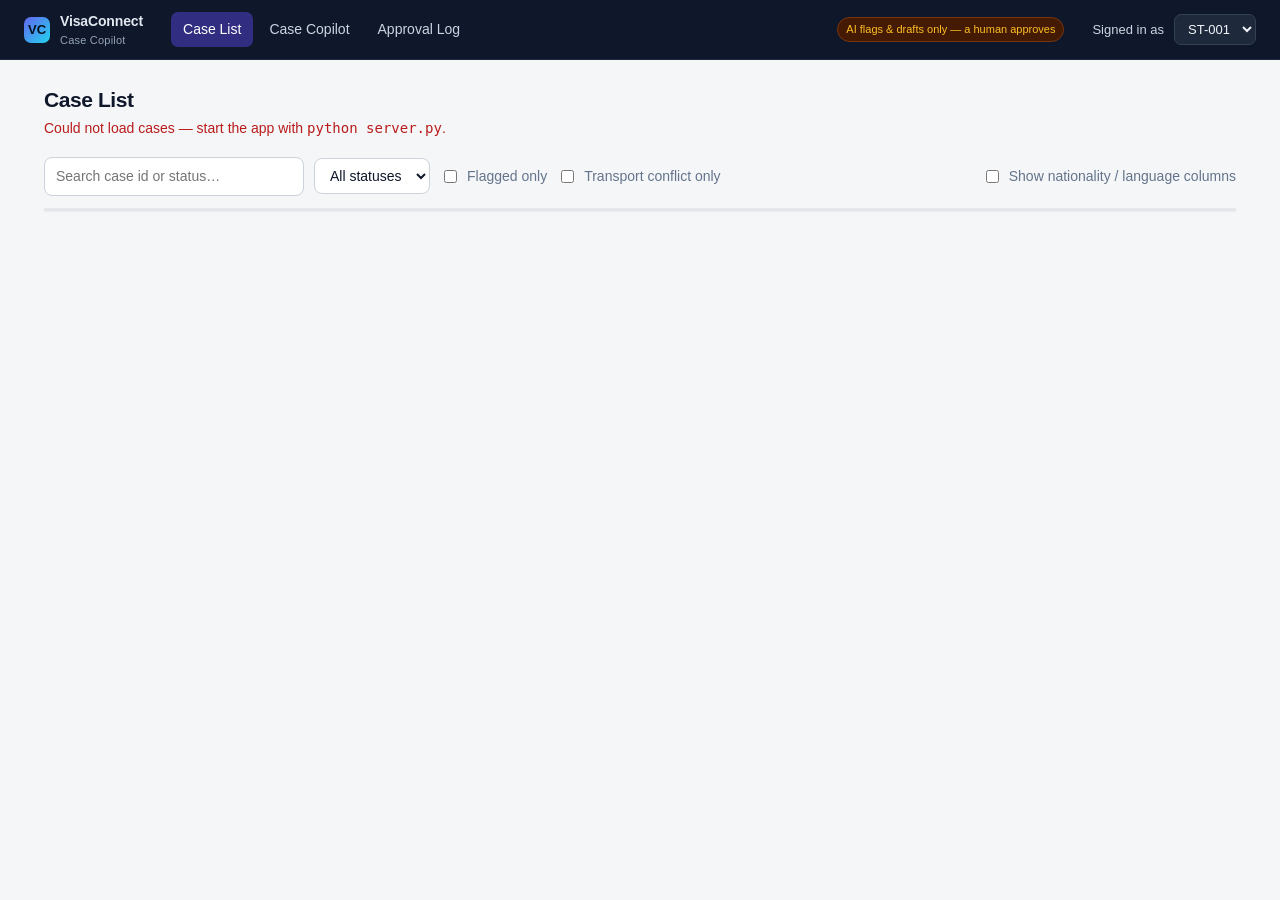
==== app/index.html @ 5556cd0b "Add VisaConnect Case Copilot demo Synthetic data pipeline (stdlib-only) generating 200 cases, a dete" ====
<!doctype html>
<html lang="en">
<head>
<meta charset="utf-8">
<meta name="viewport" content="width=device-width, initial-scale=1">
<title>Case List · VisaConnect Case Copilot</title>
<link rel="stylesheet" href="styles.css">
</head>
<body>
<main class="container">
  <div class="page-head">
    <div>
      <h1>Case List</h1>
      <p id="subtitle">Loading cases…</p>
    </div>
  </div>

  <div class="toolbar">
    <input type="search" id="q" placeholder="Search case id or status…" style="min-width:260px">
    <select id="statusFilter"><option value="">All statuses</option></select>
    <label class="inline"><input type="checkbox" id="flagOnly"> Flagged only</label>
    <label class="inline"><input type="checkbox" id="conflictOnly"> Transport conflict only</label>
    <div class="spacer"></div>
    <label class="inline"><input type="checkbox" id="showAll"> Show nationality / language columns</label>
  </div>

  <div class="card">
    <div style="max-height:70vh; overflow:auto">
      <table id="casesTable">
        <thead><tr id="headRow"></tr></thead>
        <tbody id="body"></tbody>
      </table>
    </div>
    <div id="empty" class="empty-state" hidden>No cases match the current filters.</div>
  </div>
</main>

<script src="app.js"></script>
<script>
renderTopbar("list");

let CASES = [];
let sortKey = "case_id";
let sortDir = 1;

const COLUMNS = [
  { key: "case_id", label: "Case", sortable: true },
  { key: "current_status", label: "Status", sortable: true, cell: (c) => c.current_status ? esc(c.current_status) : '<span class="faint">— none —</span>' },
  { key: "journey_type", label: "Journey", sortable: true },
  { key: "days_open", label: "Days open", sortable: true, cls: "num", cell: (c) => c.days_open },
  { key: "sla", label: "SLA", sortable: true, cell: (c) =>
      c.sla_breached ? badge("breached", "bad", true) : badge("on-time", "good", true) },
  { key: "hours", label: "Elapsed / target", sortable: true, cls: "num", cell: (c) => `${c.hours_elapsed}h / ${c.sla_target_hours}h` },
  { key: "flag_count", label: "Flags", sortable: true, cls: "num", cell: (c) =>
      c.flag_count ? badge(String(c.flag_count), flagKind(c.flag_types[0]), true) : '<span class="faint">0</span>' },
  { key: "has_conflict", label: "Conflict", sortable: true, cell: (c) =>
      c.has_conflict ? badge("itinerary ≠ note", "bad") : '<span class="faint">—</span>' },
  { key: "owner", label: "Owner", sortable: true, cell: (c) =>
      c.case_owner_staff_id ? `<span class="mono">${esc(c.case_owner_staff_id)}</span>` : badge("unassigned", "warn") },
];

const HIDDEN_COLUMNS = [
  { key: "customer_nationality", label: "Nationality", sortable: true },
  { key: "message_language", label: "Language", sortable: true },
];

function sortVal(c, key) {
  if (key === "sla") return c.sla_breached ? 1 : 0;
  if (key === "has_conflict") return c.has_conflict ? 1 : 0;
  if (key === "owner") return c.case_owner_staff_id || "";
  return c[key];
}

function visibleColumns() {
  return $("#showAll").checked ? COLUMNS.concat(HIDDEN_COLUMNS) : COLUMNS;
}

function renderHead() {
  const row = $("#headRow");
  clear(row);
  for (const col of visibleColumns()) {
    const th = document.createElement("th");
    th.textContent = col.label;
    if (col.sortable) {
      th.className = "sortable";
      if (col.key === sortKey) th.textContent += sortDir > 0 ? " ↑" : " ↓";
      th.addEventListener("click", () => {
        if (sortKey === col.key) sortDir *= -1; else { sortKey = col.key; sortDir = 1; }
        render();
      });
    }
    row.appendChild(th);
  }
}

function applyFilters() {
  const q = $("#q").value.trim().toLowerCase();
  const status = $("#statusFilter").value;
  const flagOnly = $("#flagOnly").checked;
  const conflictOnly = $("#conflictOnly").checked;
  let rows = CASES.filter((c) => {
    if (status && c.current_status !== status) return false;
    if (flagOnly && !c.flag_count) return false;
    if (conflictOnly && !c.has_conflict) return false;
    if (q) {
      const hay = `${c.case_id} ${c.current_status} ${c.journey_type} ${c.case_owner_staff_id}`.toLowerCase();
      if (!hay.includes(q)) return false;
    }
    return true;
  });
  rows.sort((a, b) => {
    const av = sortVal(a, sortKey), bv = sortVal(b, sortKey);
    if (av < bv) return -1 * sortDir;
    if (av > bv) return 1 * sortDir;
    return 0;
  });
  return rows;
}

function render() {
  renderHead();
  const cols = visibleColumns();
  const rows = applyFilters();
  const body = $("#body");
  clear(body);
  $("#empty").hidden = rows.length > 0;

  for (const c of rows) {
    const tr = document.createElement("tr");
    tr.addEventListener("click", () => { location.href = `case.html?case_id=${encodeURIComponent(c.case_id)}`; });
    for (const col of cols) {
      const td = document.createElement("td");
      if (col.cls) td.className = col.cls;
      td.innerHTML = col.cell ? col.cell(c) : (c[col.key] === "" ? '<span class="faint">—</span>' : esc(c[col.key]));
      tr.appendChild(td);
    }
    body.appendChild(tr);
  }
  $("#subtitle").textContent = `${rows.length} of ${CASES.length} cases shown · AI flags and drafts are suggestions until a staff member approves them.`;
}

async function init() {
  try {
    CASES = await getCases();
  } catch (e) {
    $("#subtitle").innerHTML = `<span style="color:#b91c1c">Could not load cases — start the app with <code>python server.py</code>.</span>`;
    return;
  }
  const statuses = [...new Set(CASES.map((c) => c.current_status))].sort();
  const sel = $("#statusFilter");
  for (const s of statuses) {
    const o = document.createElement("option");
    o.value = s; o.textContent = s || "(blank)";
    sel.appendChild(o);
  }
  ["q", "statusFilter", "flagOnly", "conflictOnly", "showAll"].forEach((id) =>
    $("#" + id).addEventListener("input", render));
  render();
}
init();
</script>
</body>
</html>
---- app/styles.css ----
:root {
  --bg: #f5f6f8;
  --surface: #ffffff;
  --ink: #0f172a;
  --muted: #64748b;
  --faint: #94a3b8;
  --border: #e4e7ec;
  --border-strong: #cbd2d9;
  --accent: #4f46e5;
  --accent-ink: #312e81;
  --good: #047857;
  --good-bg: #ecfdf5;
  --warn: #b45309;
  --warn-bg: #fffbeb;
  --bad: #b91c1c;
  --bad-bg: #fef2f2;
  --info-bg: #eef2ff;
  --radius: 10px;
  --shadow: 0 1px 2px rgba(16, 24, 40, .06), 0 1px 3px rgba(16, 24, 40, .08);
  --mono: ui-monospace, "SF Mono", "Cascadia Mono", "Roboto Mono", Menlo, Consolas, monospace;
}

* { box-sizing: border-box; }

html, body {
  margin: 0;
  background: var(--bg);
  color: var(--ink);
  font-family: -apple-system, BlinkMacSystemFont, "Segoe UI", Roboto, Helvetica, Arial, sans-serif;
  font-size: 14px;
  line-height: 1.5;
  -webkit-font-smoothing: antialiased;
}

a { color: inherit; text-decoration: none; }

/* ---------- top bar ---------- */
.topbar {
  position: sticky;
  top: 0;
  z-index: 20;
  display: flex;
  align-items: center;
  gap: 28px;
  padding: 0 24px;
  height: 60px;
  background: #0f172a;
  color: #e2e8f0;
  border-bottom: 1px solid #1e293b;
}
.brand { display: flex; align-items: center; gap: 10px; font-weight: 650; letter-spacing: -.01em; }
.brand .mark {
  width: 26px; height: 26px; border-radius: 7px;
  background: linear-gradient(135deg, #6366f1, #22d3ee);
  display: grid; place-items: center; font-size: 13px; color: #04121f; font-weight: 800;
}
.brand small { display: block; font-weight: 400; font-size: 11px; color: #94a3b8; letter-spacing: .02em; }
.nav { display: flex; gap: 4px; }
.nav a {
  padding: 7px 12px; border-radius: 7px; color: #cbd5e1; font-weight: 500;
}
.nav a:hover { background: #1e293b; color: #f1f5f9; }
.nav a.active { background: #312e81; color: #fff; }
.topbar .spacer { flex: 1; }
.whoami { display: flex; align-items: center; gap: 10px; font-size: 13px; color: #cbd5e1; }
.whoami select, .whoami input {
  background: #1e293b; color: #f1f5f9; border: 1px solid #334155;
  border-radius: 7px; padding: 6px 9px; font-size: 13px;
}
.hitl-note {
  font-size: 11px; color: #fbbf24; border: 1px solid #78350f;
  background: #451a03; padding: 3px 8px; border-radius: 999px; white-space: nowrap;
}

/* ---------- layout ---------- */
.container { max-width: 1240px; margin: 0 auto; padding: 24px; }
.page-head { display: flex; align-items: flex-end; gap: 16px; margin-bottom: 6px; }
.page-head h1 { font-size: 21px; margin: 0; letter-spacing: -.02em; }
.page-head p { margin: 2px 0 0; color: var(--muted); }
.spacer { flex: 1; }

.card {
  background: var(--surface); border: 1px solid var(--border);
  border-radius: var(--radius); box-shadow: var(--shadow);
}
.card + .card { margin-top: 18px; }
.card-head {
  padding: 14px 18px; border-bottom: 1px solid var(--border);
  display: flex; align-items: center; gap: 12px;
}
.card-head h2 { font-size: 13px; text-transform: uppercase; letter-spacing: .06em; color: var(--muted); margin: 0; }
.card-body { padding: 18px; }

/* ---------- controls ---------- */
.toolbar { display: flex; gap: 10px; flex-wrap: wrap; align-items: center; margin: 18px 0 12px; }
input[type="text"], input[type="search"], select, textarea {
  font: inherit; color: var(--ink); background: #fff;
  border: 1px solid var(--border-strong); border-radius: 8px; padding: 8px 11px;
}
input:focus, select:focus, textarea:focus { outline: 2px solid #c7d2fe; border-color: var(--accent); }
textarea { width: 100%; resize: vertical; min-height: 96px; font-size: 13.5px; }
label.inline { display: inline-flex; align-items: center; gap: 7px; color: var(--muted); }

.btn {
  font: inherit; font-weight: 550; cursor: pointer;
  border: 1px solid var(--border-strong); background: #fff; color: var(--ink);
  padding: 8px 14px; border-radius: 8px; transition: .12s;
}
.btn:hover { background: #f8fafc; }
.btn:disabled { opacity: .5; cursor: not-allowed; }
.btn-primary { background: var(--accent); border-color: var(--accent); color: #fff; }
.btn-primary:hover { background: #4338ca; }
.btn-approve { background: var(--good); border-color: var(--good); color: #fff; }
.btn-approve:hover { background: #036b4f; }
.btn-edit { background: #fff; border-color: var(--accent); color: var(--accent-ink); }
.btn-reject { background: #fff; border-color: #fecaca; color: var(--bad); }
.btn-reject:hover { background: var(--bad-bg); }
.btn-sm { padding: 5px 10px; font-size: 12.5px; }

/* ---------- table ---------- */
table { width: 100%; border-collapse: collapse; }
thead th {
  text-align: left; font-size: 11px; text-transform: uppercase; letter-spacing: .05em;
  color: var(--muted); font-weight: 600; padding: 10px 14px;
  border-bottom: 1px solid var(--border); background: #fbfcfd; position: sticky; top: 0;
}
thead th.sortable { cursor: pointer; user-select: none; white-space: nowrap; }
thead th.sortable:hover { color: var(--ink); }
tbody td { padding: 11px 14px; border-bottom: 1px solid var(--border); vertical-align: middle; }
tbody tr { cursor: pointer; }
tbody tr:hover { background: #f8faff; }
.mono { font-family: var(--mono); font-size: 12.5px; }
.muted { color: var(--muted); }
.faint { color: var(--faint); }
.num { text-align: right; font-variant-numeric: tabular-nums; }

/* ---------- badges ---------- */
.badge {
  display: inline-flex; align-items: center; gap: 5px;
  padding: 2px 9px; border-radius: 999px; font-size: 11.5px; font-weight: 600;
  border: 1px solid transparent; white-space: nowrap;
}
.badge-good { color: var(--good); background: var(--good-bg); border-color: #a7f3d0; }
.badge-warn { color: var(--warn); background: var(--warn-bg); border-color: #fde68a; }
.badge-bad { color: var(--bad); background: var(--bad-bg); border-color: #fecaca; }
.badge-info { color: var(--accent-ink); background: var(--info-bg); border-color: #c7d2fe; }
.badge-neutral { color: var(--muted); background: #f1f5f9; border-color: var(--border); }
.dot { width: 6px; height: 6px; border-radius: 50%; background: currentColor; }

/* ---------- case detail ---------- */
.detail-grid { display: grid; grid-template-columns: 1.15fr .85fr; gap: 18px; align-items: start; }
@media (max-width: 980px) { .detail-grid { grid-template-columns: 1fr; } }

.field-grid { display: grid; grid-template-columns: repeat(auto-fill, minmax(210px, 1fr)); gap: 1px; background: var(--border); border-radius: 8px; overflow: hidden; border: 1px solid var(--border); }
.field { background: #fff; padding: 10px 13px; }
.field .k { font-size: 11px; text-transform: uppercase; letter-spacing: .04em; color: var(--faint); }
.field .v { margin-top: 2px; font-size: 13.5px; word-break: break-word; }
.field .v.empty { color: var(--faint); font-style: italic; }

.ai-block { border: 1px solid #c7d2fe; background: linear-gradient(180deg, #f8faff, #fff); border-radius: 9px; padding: 15px 16px; }
.ai-block h3 { margin: 0 0 6px; font-size: 12px; text-transform: uppercase; letter-spacing: .05em; color: var(--accent-ink); }
.ai-block .summary { font-size: 14.5px; }
.draft-box { border: 1px dashed var(--border-strong); background: #fff; border-radius: 8px; padding: 13px 14px; margin-top: 12px; white-space: pre-wrap; font-size: 13.5px; }
.actions { display: flex; gap: 8px; margin-top: 14px; padding-top: 14px; border-top: 1px dashed var(--border-strong); flex-wrap: wrap; }
.actions .spacer { flex: 1; }
.decided { font-size: 12px; font-weight: 600; }
.decided.approve { color: var(--good); }
.decided.edit { color: var(--accent-ink); }
.decided.reject { color: var(--bad); }

.flag { display: flex; gap: 10px; padding: 9px 0; border-bottom: 1px dashed var(--border); }
.flag:last-child { border-bottom: none; }
.flag .type { font-weight: 650; font-size: 12.5px; }
.flag .ev { color: var(--muted); font-size: 12.5px; }
.conf-tag { font-size: 10.5px; font-weight: 700; text-transform: uppercase; letter-spacing: .03em; padding: 1px 7px; border-radius: 5px; }
.conf-confirmed { background: var(--good-bg); color: var(--good); }
.conf-conflicting { background: var(--warn-bg); color: var(--warn); }
.conf-insufficient { background: #f1f5f9; color: var(--muted); }

.timeline { list-style: none; margin: 0; padding: 0; }
.timeline li { position: relative; padding: 0 0 14px 20px; border-left: 2px solid var(--border); }
.timeline li:last-child { padding-bottom: 0; }
.timeline li::before { content: ""; position: absolute; left: -6px; top: 3px; width: 10px; height: 10px; border-radius: 50%; background: #fff; border: 2px solid var(--accent); }
.timeline .when { font-size: 11px; color: var(--faint); }
.timeline .what { font-size: 13px; }

.empty-state { text-align: center; padding: 46px 20px; color: var(--muted); }
.banner { padding: 11px 15px; border-radius: 8px; font-size: 13px; margin-bottom: 14px; }
.banner-warn { background: var(--warn-bg); border: 1px solid #fde68a; color: #92400e; }
.banner-info { background: var(--info-bg); border: 1px solid #c7d2fe; color: var(--accent-ink); }

.toast {
  position: fixed; bottom: 22px; left: 50%; transform: translateX(-50%) translateY(12px);
  background: #0f172a; color: #fff; padding: 11px 18px; border-radius: 9px;
  box-shadow: 0 8px 24px rgba(0,0,0,.25); opacity: 0; pointer-events: none; transition: .18s; z-index: 50;
}
.toast.show { opacity: 1; transform: translateX(-50%) translateY(0); }

.fairness {
  display: flex; align-items: center; gap: 14px;
  background: var(--good-bg); border: 1px solid #a7f3d0; color: var(--good);
  border-radius: 9px; padding: 12px 16px; margin-bottom: 16px;
}
.fairness .big { font-size: 22px; font-weight: 750; letter-spacing: -.02em; }
.fairness .lbl { font-size: 12px; color: #047857; }

/* ---------- scoped case chat ---------- */
.chat-log {
  max-height: 340px; overflow-y: auto; display: flex; flex-direction: column;
  gap: 10px; padding: 4px 2px 10px; border-bottom: 1px dashed var(--border);
}
.chat-empty { padding: 18px 4px; font-size: 13px; }
.msg { display: flex; }
.msg.user { justify-content: flex-end; }
.msg .bubble {
  max-width: 82%; padding: 9px 13px; border-radius: 12px; font-size: 13.5px;
  white-space: pre-wrap; word-break: break-word; line-height: 1.5;
}
.msg.assistant .bubble { background: #f1f5f9; color: var(--ink); border: 1px solid var(--border); border-bottom-left-radius: 4px; }
.msg.user .bubble { background: var(--accent); color: #fff; border-bottom-right-radius: 4px; }
.chat-form { display: flex; gap: 10px; align-items: flex-end; margin-top: 12px; }
.chat-form textarea { flex: 1; min-height: 46px; max-height: 140px; }
.chat-form .btn { flex: 0 0 auto; height: 38px; }
.chat-suggest { display: flex; flex-wrap: wrap; gap: 6px; margin-top: 10px; }
.chip {
  font: inherit; font-size: 12px; cursor: pointer; color: var(--accent-ink);
  background: var(--info-bg); border: 1px solid #c7d2fe; border-radius: 999px;
  padding: 4px 11px; transition: .12s;
}
.chip:hover { background: #e0e7ff; }

/* customer conversation: two-sided thread */
.msg .col { display: flex; flex-direction: column; max-width: 82%; }
.msg.user .col { align-items: flex-end; }
.msg .col .bubble { max-width: 100%; }
.msg .meta { font-size: 10.5px; color: var(--faint); margin-top: 3px; padding: 0 4px; }
.msg.system { justify-content: center; }
.sysline { font-size: 11px; color: var(--faint); font-style: italic; }
.chat-form select { flex: 0 0 auto; height: 38px; }
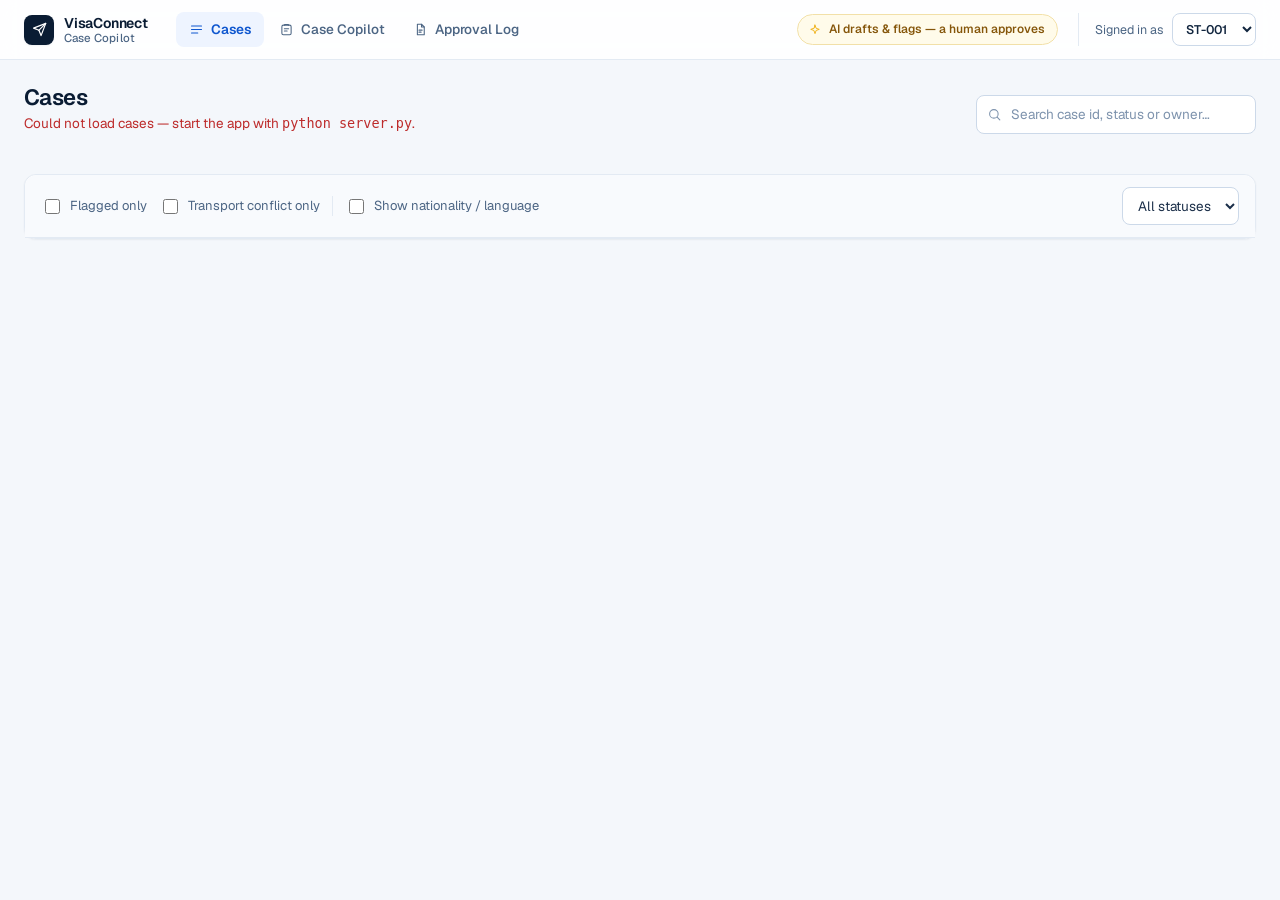
==== commit 2e3f3369: "Redesign staff UI as enterprise console Token-based design system, Geist fonts vendored locally, thr" ====
--- a/app/index.html
+++ b/app/index.html
@@ -3,36 +3,53 @@
 <head>
 <meta charset="utf-8">
 <meta name="viewport" content="width=device-width, initial-scale=1">
-<title>Case List · VisaConnect Case Copilot</title>
+<title>Cases · VisaConnect Case Copilot</title>
+<meta name="description" content="Visa case queue with AI-detected flags, SLA status and transport conflicts.">
+<link rel="icon" href="data:image/svg+xml,%3Csvg xmlns='http://www.w3.org/2000/svg' viewBox='0 0 24 24'%3E%3Crect width='24' height='24' rx='6' fill='%230a1c33'/%3E%3Cpath d='M6 12l12-6-6 12-1.6-6z' fill='none' stroke='white' stroke-width='1.6' stroke-linejoin='round'/%3E%3C/svg%3E">
 <link rel="stylesheet" href="styles.css">
 </head>
 <body>
-<main class="container">
+<a class="skip-link" href="#main">Skip to content</a>
+<main class="container" id="main">
   <div class="page-head">
     <div>
-      <h1>Case List</h1>
-      <p id="subtitle">Loading cases…</p>
+      <h1>Cases</h1>
+      <p id="subtitle">Loading the case queue…</p>
+    </div>
+    <div class="spacer"></div>
+    <div class="search" style="min-width:280px">
+      <label class="sr-only" for="q">Search cases</label>
+      <svg viewBox="0 0 24 24" fill="none" stroke="currentColor" stroke-width="1.7" stroke-linecap="round"><circle cx="11" cy="11" r="6.8"/><path d="M16.2 16.2L20.5 20.5"/></svg>
+      <input type="search" id="q" placeholder="Search case id, status or owner…" autocomplete="off">
     </div>
   </div>
 
-  <div class="toolbar">
-    <input type="search" id="q" placeholder="Search case id or status…" style="min-width:260px">
-    <select id="statusFilter"><option value="">All statuses</option></select>
-    <label class="inline"><input type="checkbox" id="flagOnly"> Flagged only</label>
-    <label class="inline"><input type="checkbox" id="conflictOnly"> Transport conflict only</label>
-    <div class="spacer"></div>
-    <label class="inline"><input type="checkbox" id="showAll"> Show nationality / language columns</label>
-  </div>
-
-  <div class="card">
-    <div style="max-height:70vh; overflow:auto">
+  <section class="kpis" id="kpis" aria-label="Queue summary"></section>
+
+  <section class="card" aria-label="Case queue">
+    <div class="toolbar">
+      <label class="inline"><input type="checkbox" id="flagOnly"> Flagged only</label>
+      <label class="inline"><input type="checkbox" id="conflictOnly"> Transport conflict only</label>
+      <span style="width:1px;height:20px;background:var(--border)"></span>
+      <label class="inline"><input type="checkbox" id="showAll"> Show nationality / language</label>
+      <div class="spacer"></div>
+      <label class="inline">
+        <span class="sr-only">Filter by status</span>
+        <select id="statusFilter"><option value="">All statuses</option></select>
+      </label>
+    </div>
+    <div class="table-wrap">
       <table id="casesTable">
         <thead><tr id="headRow"></tr></thead>
         <tbody id="body"></tbody>
       </table>
     </div>
-    <div id="empty" class="empty-state" hidden>No cases match the current filters.</div>
-  </div>
+    <div id="empty" class="empty-state" hidden>
+      <svg viewBox="0 0 24 24" fill="none" stroke="currentColor" stroke-width="1.7" stroke-linecap="round" stroke-linejoin="round" aria-hidden="true"><path d="M4 13.4h3.8l1.4 2.8h5.6l1.4-2.8H20"/><path d="M4 13.4L6.4 5.4h11.2L20 13.4v5.6H4z"/></svg>
+      <span class="es-title">No cases match these filters</span>
+      <span>Clear a filter or widen the search to see the queue again.</span>
+    </div>
+  </section>
 </main>
 
 <script src="app.js"></script>
@@ -44,8 +61,9 @@
 let sortDir = 1;
 
 const COLUMNS = [
-  { key: "case_id", label: "Case", sortable: true },
-  { key: "current_status", label: "Status", sortable: true, cell: (c) => c.current_status ? esc(c.current_status) : '<span class="faint">— none —</span>' },
+  { key: "case_id", label: "Case", sortable: true, cell: (c) => `<span class="mono" style="font-weight:600;color:var(--navy-900)">${esc(c.case_id)}</span>` },
+  { key: "current_status", label: "Status", sortable: true,
+    cell: (c) => c.current_status ? statusBadge(c.current_status) : '<span class="faint">— none —</span>' },
   { key: "journey_type", label: "Journey", sortable: true },
   { key: "days_open", label: "Days open", sortable: true, cls: "num", cell: (c) => c.days_open },
   { key: "sla", label: "SLA", sortable: true, cell: (c) =>
@@ -53,7 +71,7 @@
   { key: "hours", label: "Elapsed / target", sortable: true, cls: "num", cell: (c) => `${c.hours_elapsed}h / ${c.sla_target_hours}h` },
   { key: "flag_count", label: "Flags", sortable: true, cls: "num", cell: (c) =>
       c.flag_count ? badge(String(c.flag_count), flagKind(c.flag_types[0]), true) : '<span class="faint">0</span>' },
-  { key: "has_conflict", label: "Conflict", sortable: true, cell: (c) =>
+  { key: "has_conflict", label: "Transport", sortable: true, cell: (c) =>
       c.has_conflict ? badge("itinerary ≠ note", "bad") : '<span class="faint">—</span>' },
   { key: "owner", label: "Owner", sortable: true, cell: (c) =>
       c.case_owner_staff_id ? `<span class="mono">${esc(c.case_owner_staff_id)}</span>` : badge("unassigned", "warn") },
@@ -73,6 +91,24 @@
 
 function visibleColumns() {
   return $("#showAll").checked ? COLUMNS.concat(HIDDEN_COLUMNS) : COLUMNS;
+}
+
+function renderKpis() {
+  const flagged = CASES.filter((c) => c.flag_count).length;
+  const breached = CASES.filter((c) => c.sla_breached).length;
+  const conflicts = CASES.filter((c) => c.has_conflict).length;
+  const tiles = [
+    { label: "Cases in queue", value: CASES.length, sub: "across all statuses", cls: "" },
+    { label: "Cases with flags", value: flagged, sub: "need a human look", cls: "" },
+    { label: "SLA breached", value: breached, sub: "past the response target", cls: "is-bad" },
+    { label: "Transport conflicts", value: conflicts, sub: "itinerary ≠ internal note", cls: "is-bad" },
+  ];
+  $("#kpis").innerHTML = tiles.map((t) =>
+    `<div class="kpi ${t.cls}">
+       <div class="k-label">${esc(t.label)}</div>
+       <div class="k-value">${t.value}</div>
+       <div class="k-sub">${esc(t.sub)}</div>
+     </div>`).join("");
 }
 
 function renderHead() {
@@ -83,6 +119,7 @@
     th.textContent = col.label;
     if (col.sortable) {
       th.className = "sortable";
+      th.setAttribute("aria-sort", col.key === sortKey ? (sortDir > 0 ? "ascending" : "descending") : "none");
       if (col.key === sortKey) th.textContent += sortDir > 0 ? " ↑" : " ↓";
       th.addEventListener("click", () => {
         if (sortKey === col.key) sortDir *= -1; else { sortKey = col.key; sortDir = 1; }
@@ -127,7 +164,11 @@
 
   for (const c of rows) {
     const tr = document.createElement("tr");
+    tr.tabIndex = 0;
     tr.addEventListener("click", () => { location.href = `case.html?case_id=${encodeURIComponent(c.case_id)}`; });
+    tr.addEventListener("keydown", (e) => {
+      if (e.key === "Enter") location.href = `case.html?case_id=${encodeURIComponent(c.case_id)}`;
+    });
     for (const col of cols) {
       const td = document.createElement("td");
       if (col.cls) td.className = col.cls;
@@ -136,16 +177,20 @@
     }
     body.appendChild(tr);
   }
-  $("#subtitle").textContent = `${rows.length} of ${CASES.length} cases shown · AI flags and drafts are suggestions until a staff member approves them.`;
+  $("#subtitle").textContent =
+    `${rows.length} of ${CASES.length} cases shown. AI flags and drafts are suggestions until a staff member approves them.`;
 }
 
 async function init() {
+  skeletonRows($("#body"), 9, 9);
   try {
     CASES = await getCases();
   } catch (e) {
-    $("#subtitle").innerHTML = `<span style="color:#b91c1c">Could not load cases — start the app with <code>python server.py</code>.</span>`;
+    $("#subtitle").innerHTML = `<span style="color:var(--bad)">Could not load cases — start the app with <code>python server.py</code>.</span>`;
+    skeletonRows($("#body"), 9, 0);
     return;
   }
+  renderKpis();
   const statuses = [...new Set(CASES.map((c) => c.current_status))].sort();
   const sel = $("#statusFilter");
   for (const s of statuses) {
--- a/app/styles.css
+++ b/app/styles.css
@@ -1,239 +1,588 @@
+/* ==========================================================================
+   VisaConnect Case Copilot — design system
+   Palette: white + soft blue surfaces, navy type, bright blue actions.
+   Yellow is reserved for one meaning only: content the AI produced that a
+   human has not approved yet. Nothing else on the page is yellow.
+   ========================================================================== */
+
+@font-face {
+  font-family: "Geist";
+  src: url("fonts/geist-latin-wght-normal.woff2") format("woff2-variations");
+  font-weight: 100 900;
+  font-style: normal;
+  font-display: swap;
+}
+@font-face {
+  font-family: "Geist Mono";
+  src: url("fonts/geist-mono-latin-wght-normal.woff2") format("woff2-variations");
+  font-weight: 100 900;
+  font-style: normal;
+  font-display: swap;
+}
+
 :root {
-  --bg: #f5f6f8;
+  /* surfaces */
+  --bg: #f4f7fb;
   --surface: #ffffff;
-  --ink: #0f172a;
-  --muted: #64748b;
-  --faint: #94a3b8;
-  --border: #e4e7ec;
-  --border-strong: #cbd2d9;
-  --accent: #4f46e5;
-  --accent-ink: #312e81;
-  --good: #047857;
-  --good-bg: #ecfdf5;
-  --warn: #b45309;
-  --warn-bg: #fffbeb;
-  --bad: #b91c1c;
-  --bad-bg: #fef2f2;
-  --info-bg: #eef2ff;
-  --radius: 10px;
-  --shadow: 0 1px 2px rgba(16, 24, 40, .06), 0 1px 3px rgba(16, 24, 40, .08);
-  --mono: ui-monospace, "SF Mono", "Cascadia Mono", "Roboto Mono", Menlo, Consolas, monospace;
+  --surface-2: #f8fafd;
+  --surface-3: #eef3f9;
+
+  /* navy type ramp */
+  --navy-900: #0a1c33;
+  --navy-800: #12263f;
+  --ink: #1b2f49;
+  --muted: #4c6584;
+  --faint: #7e93ad;
+
+  /* hairlines */
+  --border: #e3eaf3;
+  --border-strong: #ccd9e9;
+
+  /* bright blue = the single action colour */
+  --primary: #1568f0;
+  --primary-600: #0f57cf;
+  --primary-050: #eef4ff;
+  --primary-100: #d8e7ff;
+  --on-primary: #ffffff;
+
+  /* AI surfaces — the only yellow in the system */
+  --ai-bg: #fffbea;
+  --ai-bg-2: #fff7dc;
+  --ai-border: #f2e0a8;
+  --ai-rail: #efb420;
+  --ai-ink: #85560a;
+
+  /* caution — distinct from the AI yellow */
+  --caution-bg: #fff3e8;
+  --caution-border: #f8d9bd;
+  --caution-ink: #a2430a;
+
+  /* semantic */
+  --good: #0d7355;
+  --good-bg: #ecfaf4;
+  --good-border: #b6e6d3;
+  --bad: #bd2b2b;
+  --bad-bg: #fdf1f0;
+  --bad-border: #f3cec9;
+
+  /* shape */
+  --r-xs: 6px;
+  --r-sm: 8px;
+  --r-md: 12px;
+  --r-lg: 16px;
+  --r-pill: 999px;
+
+  /* elevation — tinted navy, one light source (top) */
+  --sh-1: 0 1px 2px rgba(13, 42, 74, .06);
+  --sh-2: 0 1px 2px rgba(13, 42, 74, .05), 0 10px 24px -16px rgba(13, 42, 74, .25);
+  --sh-3: 0 18px 44px -24px rgba(13, 42, 74, .34);
+
+  /* rhythm */
+  --s1: 4px;  --s2: 8px;  --s3: 12px; --s4: 16px;
+  --s5: 20px; --s6: 24px; --s8: 32px; --s10: 40px;
+
+  --z-nav: 20; --z-pop: 40; --z-toast: 60;
+
+  --ease: cubic-bezier(.2, .7, .3, 1);
+  --dur: 180ms;
+
+  --font: "Geist", "Segoe UI Variable Text", "Segoe UI", system-ui, -apple-system,
+          "Leelawadee UI", Tahoma, sans-serif;
+  --mono: "Geist Mono", ui-monospace, "Cascadia Mono", Consolas, monospace;
 }
 
 * { box-sizing: border-box; }
 
-html, body {
+html { scroll-behavior: smooth; }
+
+body {
   margin: 0;
+  min-height: 100dvh;
   background: var(--bg);
   color: var(--ink);
-  font-family: -apple-system, BlinkMacSystemFont, "Segoe UI", Roboto, Helvetica, Arial, sans-serif;
+  font-family: var(--font);
   font-size: 14px;
-  line-height: 1.5;
+  line-height: 1.55;
+  font-optical-sizing: auto;
   -webkit-font-smoothing: antialiased;
+  text-rendering: optimizeLegibility;
 }
 
 a { color: inherit; text-decoration: none; }
-
-/* ---------- top bar ---------- */
+h1, h2, h3, h4 { text-wrap: balance; }
+p { text-wrap: pretty; }
+
+.sr-only {
+  position: absolute; width: 1px; height: 1px; padding: 0; margin: -1px;
+  overflow: hidden; clip: rect(0 0 0 0); white-space: nowrap; border: 0;
+}
+
+.skip-link {
+  position: absolute; left: 12px; top: -60px; z-index: var(--z-toast);
+  background: var(--navy-900); color: #fff; padding: 10px 16px;
+  border-radius: var(--r-sm); font-weight: 600; transition: top var(--dur) var(--ease);
+}
+.skip-link:focus { top: 12px; }
+
+:focus-visible {
+  outline: 2px solid var(--primary);
+  outline-offset: 2px;
+  border-radius: var(--r-xs);
+}
+
+svg.ico {
+  width: 16px; height: 16px; flex: none;
+  display: inline-block; vertical-align: -0.15em;
+}
+
+[hidden] { display: none !important; }
+
+/* ============================ app frame ================================== */
+
 .topbar {
-  position: sticky;
-  top: 0;
-  z-index: 20;
-  display: flex;
-  align-items: center;
-  gap: 28px;
-  padding: 0 24px;
-  height: 60px;
-  background: #0f172a;
-  color: #e2e8f0;
-  border-bottom: 1px solid #1e293b;
-}
-.brand { display: flex; align-items: center; gap: 10px; font-weight: 650; letter-spacing: -.01em; }
+  position: sticky; top: 0; z-index: var(--z-nav);
+  display: flex; align-items: center; gap: var(--s5);
+  height: 60px; padding: 0 var(--s6);
+  background: rgba(255, 255, 255, .88);
+  backdrop-filter: saturate(150%) blur(10px);
+  border-bottom: 1px solid var(--border);
+}
+
+.brand { display: flex; align-items: center; gap: 10px; }
 .brand .mark {
-  width: 26px; height: 26px; border-radius: 7px;
-  background: linear-gradient(135deg, #6366f1, #22d3ee);
-  display: grid; place-items: center; font-size: 13px; color: #04121f; font-weight: 800;
-}
-.brand small { display: block; font-weight: 400; font-size: 11px; color: #94a3b8; letter-spacing: .02em; }
-.nav { display: flex; gap: 4px; }
+  width: 30px; height: 30px; border-radius: var(--r-sm);
+  background: var(--navy-900); color: #fff;
+  display: grid; place-items: center;
+  box-shadow: var(--sh-1);
+}
+.brand .mark svg { width: 17px; height: 17px; }
+.brand .name { font-weight: 620; letter-spacing: -.015em; color: var(--navy-900); font-size: 14px; line-height: 1.15; }
+.brand small { display: block; font-weight: 480; font-size: 11.5px; color: var(--muted); letter-spacing: .005em; }
+
+.nav { display: flex; gap: 2px; margin-left: var(--s2); }
 .nav a {
-  padding: 7px 12px; border-radius: 7px; color: #cbd5e1; font-weight: 500;
-}
-.nav a:hover { background: #1e293b; color: #f1f5f9; }
-.nav a.active { background: #312e81; color: #fff; }
+  display: inline-flex; align-items: center; gap: 7px;
+  padding: 7px 13px; border-radius: var(--r-sm); font-weight: 540; font-size: 13.5px;
+  color: var(--muted); transition: background var(--dur) var(--ease), color var(--dur) var(--ease);
+}
+.nav a svg.ico { width: 15px; height: 15px; }
+.nav a:hover { background: var(--surface-3); color: var(--navy-900); }
+.nav a.active { background: var(--primary-050); color: var(--primary-600); font-weight: 600; }
+
 .topbar .spacer { flex: 1; }
-.whoami { display: flex; align-items: center; gap: 10px; font-size: 13px; color: #cbd5e1; }
-.whoami select, .whoami input {
-  background: #1e293b; color: #f1f5f9; border: 1px solid #334155;
-  border-radius: 7px; padding: 6px 9px; font-size: 13px;
-}
+
 .hitl-note {
-  font-size: 11px; color: #fbbf24; border: 1px solid #78350f;
-  background: #451a03; padding: 3px 8px; border-radius: 999px; white-space: nowrap;
-}
-
-/* ---------- layout ---------- */
-.container { max-width: 1240px; margin: 0 auto; padding: 24px; }
-.page-head { display: flex; align-items: flex-end; gap: 16px; margin-bottom: 6px; }
-.page-head h1 { font-size: 21px; margin: 0; letter-spacing: -.02em; }
-.page-head p { margin: 2px 0 0; color: var(--muted); }
+  display: inline-flex; align-items: center; gap: 7px;
+  font-size: 12px; font-weight: 560; color: var(--ai-ink);
+  background: var(--ai-bg); border: 1px solid var(--ai-border);
+  padding: 5px 12px 5px 10px; border-radius: var(--r-pill); white-space: nowrap;
+}
+.hitl-note svg { width: 14px; height: 14px; flex: none; color: var(--ai-rail); }
+
+.whoami {
+  display: flex; align-items: center; gap: var(--s2); font-size: 12.5px; color: var(--muted);
+  padding-left: var(--s4); border-left: 1px solid var(--border);
+}
+.whoami select {
+  background: var(--surface); color: var(--navy-800); border: 1px solid var(--border-strong);
+  border-radius: var(--r-sm); padding: 6px 9px; font: inherit; font-size: 12.5px; font-weight: 560;
+}
+
+/* ============================== layout ================================== */
+
+.container { max-width: 1440px; margin: 0 auto; padding: var(--s6) var(--s6) var(--s10); }
+
+.page-head { display: flex; align-items: flex-end; gap: var(--s4); margin-bottom: var(--s5); }
+.page-head h1 {
+  font-size: 22px; line-height: 1.2; margin: 0; font-weight: 620;
+  letter-spacing: -.025em; color: var(--navy-900);
+}
+.page-head p { margin: 3px 0 0; color: var(--muted); font-size: 13.5px; max-width: 68ch; }
 .spacer { flex: 1; }
 
+/* the copilot console: queue · case · assistant */
+.console {
+  display: grid;
+  grid-template-columns: 292px minmax(0, 1fr) 384px;
+  gap: var(--s5);
+  align-items: start;
+}
+.console > * { min-width: 0; }
+
+@media (max-width: 1280px) {
+  .console { grid-template-columns: 262px minmax(0, 1fr); }
+  .console .rail { grid-column: 1 / -1; }
+}
+@media (max-width: 980px) {
+  .console { grid-template-columns: minmax(0, 1fr); }
+  .container { padding: var(--s5) var(--s4) var(--s8); }
+}
+
+.stack { display: flex; flex-direction: column; gap: var(--s5); }
+
+/* ============================== panels ================================== */
+
 .card {
+  background: var(--surface);
+  border: 1px solid var(--border);
+  border-radius: var(--r-md);
+  box-shadow: var(--sh-1);
+}
+.card + .card { margin-top: 0; }
+
+.card-head {
+  display: flex; align-items: center; gap: var(--s3);
+  padding: 13px var(--s4); border-bottom: 1px solid var(--border);
+}
+.card-head h2 {
+  margin: 0; font-size: 13.5px; font-weight: 600;
+  letter-spacing: -.01em; color: var(--navy-800);
+}
+.card-head .hint { font-size: 11.5px; color: var(--faint); }
+.card-head svg.head-ico { width: 16px; height: 16px; color: var(--faint); flex: none; }
+.card-body { padding: var(--s4); }
+.card-body.tight { padding: var(--s2); }
+.card-body.flush { padding: 0; }
+
+/* ============================== buttons ================================= */
+
+.btn {
+  display: inline-flex; align-items: center; justify-content: center; gap: 7px;
+  font: inherit; font-size: 13px; font-weight: 560; cursor: pointer;
+  border: 1px solid var(--border-strong); background: var(--surface); color: var(--navy-800);
+  padding: 8px 14px; border-radius: var(--r-sm);
+  transition: background var(--dur) var(--ease), border-color var(--dur) var(--ease),
+              box-shadow var(--dur) var(--ease), transform 90ms var(--ease);
+}
+.btn svg { width: 15px; height: 15px; flex: none; }
+.btn:hover { background: var(--surface-2); border-color: var(--faint); }
+.btn:active { transform: translateY(1px); }
+.btn:disabled { opacity: .5; cursor: not-allowed; transform: none; }
+
+.btn-primary {
+  background: var(--primary); border-color: var(--primary); color: var(--on-primary);
+  box-shadow: 0 1px 2px rgba(21, 104, 240, .28);
+}
+.btn-primary:hover { background: var(--primary-600); border-color: var(--primary-600); }
+
+.btn-approve { background: var(--good); border-color: var(--good); color: #fff; }
+.btn-approve:hover { background: #0a5f46; border-color: #0a5f46; }
+
+.btn-edit { border-color: var(--primary-100); color: var(--primary-600); background: var(--primary-050); }
+.btn-edit:hover { background: var(--primary-100); border-color: var(--primary); }
+
+.btn-reject { border-color: var(--bad-border); color: var(--bad); background: var(--surface); }
+.btn-reject:hover { background: var(--bad-bg); border-color: var(--bad); }
+
+.btn-ghost { border-color: transparent; background: transparent; color: var(--muted); }
+.btn-ghost:hover { background: var(--surface-3); color: var(--navy-900); border-color: transparent; }
+
+.btn-sm { padding: 5px 10px; font-size: 12.5px; border-radius: var(--r-xs); }
+.btn-sm svg { width: 13.5px; height: 13.5px; }
+
+/* ============================== forms =================================== */
+
+input[type="text"], input[type="search"], select, textarea {
+  font: inherit; font-size: 13.5px; color: var(--ink); background: var(--surface);
+  border: 1px solid var(--border-strong); border-radius: var(--r-sm);
+  padding: 8px 11px; transition: border-color var(--dur) var(--ease), box-shadow var(--dur) var(--ease);
+}
+input::placeholder, textarea::placeholder { color: var(--faint); }
+input:hover, select:hover, textarea:hover { border-color: var(--faint); }
+input:focus, select:focus, textarea:focus {
+  outline: none; border-color: var(--primary);
+  box-shadow: 0 0 0 3px var(--primary-100);
+}
+textarea { width: 100%; resize: vertical; min-height: 92px; font-size: 13.5px; line-height: 1.55; }
+
+.search { position: relative; display: flex; align-items: center; }
+.search svg { position: absolute; left: 11px; width: 15px; height: 15px; color: var(--faint); pointer-events: none; }
+.search input { padding-left: 34px; width: 100%; }
+
+label.inline {
+  display: inline-flex; align-items: center; gap: 7px;
+  color: var(--muted); font-size: 13px; cursor: pointer;
+}
+label.inline input[type="checkbox"] { accent-color: var(--primary); width: 15px; height: 15px; }
+
+.toolbar {
+  display: flex; gap: var(--s3); flex-wrap: wrap; align-items: center;
+  padding: var(--s3) var(--s4); border-bottom: 1px solid var(--border);
+  background: var(--surface-2); border-radius: var(--r-md) var(--r-md) 0 0;
+}
+
+/* ============================== badges ================================== */
+
+.badge {
+  display: inline-flex; align-items: center; gap: 5px;
+  padding: 2px 9px; border-radius: var(--r-pill);
+  font-size: 11.5px; font-weight: 600; letter-spacing: .005em;
+  border: 1px solid transparent; white-space: nowrap;
+}
+.badge-good { color: var(--good); background: var(--good-bg); border-color: var(--good-border); }
+.badge-bad { color: var(--bad); background: var(--bad-bg); border-color: var(--bad-border); }
+/* caution reads amber-orange so it never competes with the AI yellow */
+.badge-warn { color: var(--caution-ink); background: var(--caution-bg); border-color: var(--caution-border); }
+.badge-ai { color: var(--ai-ink); background: var(--ai-bg); border-color: var(--ai-border); }
+.badge-info { color: var(--primary-600); background: var(--primary-050); border-color: var(--primary-100); }
+.badge-neutral { color: var(--muted); background: var(--surface-3); border-color: var(--border); }
+.dot { width: 6px; height: 6px; border-radius: 50%; background: currentColor; flex: none; }
+
+.chip {
+  display: inline-flex; align-items: center; gap: 6px;
+  font: inherit; font-size: 12px; font-weight: 520; cursor: pointer;
+  color: var(--primary-600); background: var(--primary-050);
+  border: 1px solid var(--primary-100); border-radius: var(--r-pill);
+  padding: 5px 12px; transition: background var(--dur) var(--ease), border-color var(--dur) var(--ease);
+}
+.chip:hover { background: var(--primary-100); border-color: var(--primary); }
+
+/* ============================== kpi strip =============================== */
+
+.kpis { display: grid; grid-template-columns: repeat(4, minmax(0, 1fr)); gap: var(--s4); margin-bottom: var(--s5); }
+@media (max-width: 900px) { .kpis { grid-template-columns: repeat(2, minmax(0, 1fr)); } }
+
+.kpi {
   background: var(--surface); border: 1px solid var(--border);
-  border-radius: var(--radius); box-shadow: var(--shadow);
-}
-.card + .card { margin-top: 18px; }
-.card-head {
-  padding: 14px 18px; border-bottom: 1px solid var(--border);
-  display: flex; align-items: center; gap: 12px;
-}
-.card-head h2 { font-size: 13px; text-transform: uppercase; letter-spacing: .06em; color: var(--muted); margin: 0; }
-.card-body { padding: 18px; }
-
-/* ---------- controls ---------- */
-.toolbar { display: flex; gap: 10px; flex-wrap: wrap; align-items: center; margin: 18px 0 12px; }
-input[type="text"], input[type="search"], select, textarea {
-  font: inherit; color: var(--ink); background: #fff;
-  border: 1px solid var(--border-strong); border-radius: 8px; padding: 8px 11px;
-}
-input:focus, select:focus, textarea:focus { outline: 2px solid #c7d2fe; border-color: var(--accent); }
-textarea { width: 100%; resize: vertical; min-height: 96px; font-size: 13.5px; }
-label.inline { display: inline-flex; align-items: center; gap: 7px; color: var(--muted); }
-
-.btn {
-  font: inherit; font-weight: 550; cursor: pointer;
-  border: 1px solid var(--border-strong); background: #fff; color: var(--ink);
-  padding: 8px 14px; border-radius: 8px; transition: .12s;
-}
-.btn:hover { background: #f8fafc; }
-.btn:disabled { opacity: .5; cursor: not-allowed; }
-.btn-primary { background: var(--accent); border-color: var(--accent); color: #fff; }
-.btn-primary:hover { background: #4338ca; }
-.btn-approve { background: var(--good); border-color: var(--good); color: #fff; }
-.btn-approve:hover { background: #036b4f; }
-.btn-edit { background: #fff; border-color: var(--accent); color: var(--accent-ink); }
-.btn-reject { background: #fff; border-color: #fecaca; color: var(--bad); }
-.btn-reject:hover { background: var(--bad-bg); }
-.btn-sm { padding: 5px 10px; font-size: 12.5px; }
-
-/* ---------- table ---------- */
-table { width: 100%; border-collapse: collapse; }
+  border-radius: var(--r-md); padding: var(--s4) var(--s4) var(--s4) var(--s5);
+  box-shadow: var(--sh-1); position: relative; overflow: hidden;
+}
+.kpi::before {
+  content: ""; position: absolute; inset: 0 auto 0 0; width: 3px;
+  background: var(--primary); opacity: .85;
+}
+.kpi.is-good::before { background: var(--good); }
+.kpi.is-bad::before { background: var(--bad); }
+.kpi .k-label { font-size: 11.5px; font-weight: 560; color: var(--muted); letter-spacing: .01em; }
+.kpi .k-value {
+  font-size: 26px; font-weight: 620; letter-spacing: -.03em;
+  color: var(--navy-900); font-variant-numeric: tabular-nums; line-height: 1.15; margin-top: 3px;
+}
+.kpi .k-sub { font-size: 11.5px; color: var(--faint); margin-top: 2px; }
+
+/* ============================== fields ================================== */
+
+.field-grid {
+  display: grid; grid-template-columns: repeat(auto-fill, minmax(196px, 1fr));
+  gap: 1px; background: var(--border); border: 1px solid var(--border);
+  border-radius: var(--r-sm); overflow: hidden;
+}
+.field { background: var(--surface); padding: 10px 13px; }
+.field .k {
+  font-size: 10.5px; font-weight: 600; letter-spacing: .07em;
+  text-transform: uppercase; color: var(--faint);
+}
+.field .v { margin-top: 3px; font-size: 13.5px; color: var(--ink); word-break: break-word; }
+.field .v.empty { color: var(--faint); font-style: italic; font-size: 13px; }
+
+/* ============================== ai surfaces ============================= */
+
+.ai-block {
+  position: relative;
+  background: linear-gradient(180deg, var(--ai-bg), var(--ai-bg-2));
+  border: 1px solid var(--ai-border);
+  border-radius: var(--r-sm);
+  padding: 14px 16px 14px 18px;
+  overflow: hidden;
+}
+.ai-block::before {
+  content: ""; position: absolute; inset: 0 auto 0 0; width: 3px; background: var(--ai-rail);
+}
+.ai-block + .ai-block { margin-top: var(--s3); }
+.ai-block h3 {
+  display: flex; align-items: center; gap: 7px;
+  margin: 0 0 7px; font-size: 11.5px; font-weight: 620;
+  letter-spacing: .02em; color: var(--ai-ink); text-transform: none;
+}
+.ai-block h3 svg { width: 14px; height: 14px; color: var(--ai-rail); flex: none; }
+.ai-block .summary { font-size: 14px; color: var(--navy-800); }
+.ai-block .body { color: var(--navy-800); }
+.draft-box {
+  background: rgba(255, 255, 255, .72); border: 1px solid var(--ai-border);
+  border-radius: var(--r-xs); padding: 12px 14px; margin-top: 2px;
+  white-space: pre-wrap; font-size: 13.5px; color: var(--navy-800);
+}
+.ai-block .actions { border-top-color: var(--ai-border); }
+
+.decisionRow-note { font-size: 11.5px; color: var(--ai-ink); opacity: .8; }
+
+/* ============================== flags =================================== */
+
+.flag { display: flex; gap: 11px; padding: 10px 0; border-bottom: 1px dashed var(--border); }
+.flag:last-child { border-bottom: none; padding-bottom: 0; }
+.flag .type { font-weight: 620; font-size: 12.5px; color: var(--navy-800); }
+.flag .ev { color: var(--muted); font-size: 12.5px; margin-top: 1px; }
+.conf-tag {
+  font-size: 10px; font-weight: 700; text-transform: uppercase; letter-spacing: .04em;
+  padding: 2px 7px; border-radius: var(--r-xs); flex: none; align-self: flex-start;
+}
+.conf-confirmed { background: var(--good-bg); color: var(--good); }
+.conf-conflicting { background: var(--bad-bg); color: var(--bad); }
+.conf-insufficient { background: var(--surface-3); color: var(--muted); }
+
+/* ============================== actions ================================= */
+
+.actions {
+  display: flex; gap: var(--s2); margin-top: 13px; padding-top: 13px;
+  border-top: 1px dashed var(--border-strong); flex-wrap: wrap; align-items: center;
+}
+.actions .spacer { flex: 1; }
+.decided { display: inline-flex; align-items: center; gap: 6px; font-size: 12.5px; font-weight: 600; }
+.decided svg { width: 14px; height: 14px; }
+.decided.approve { color: var(--good); }
+.decided.edit { color: var(--primary-600); }
+.decided.reject { color: var(--bad); }
+
+/* ============================== tables ================================== */
+
+.table-wrap { max-height: 70vh; overflow: auto; border-radius: 0 0 var(--r-md) var(--r-md); }
+
+table { width: 100%; border-collapse: separate; border-spacing: 0; }
 thead th {
-  text-align: left; font-size: 11px; text-transform: uppercase; letter-spacing: .05em;
-  color: var(--muted); font-weight: 600; padding: 10px 14px;
-  border-bottom: 1px solid var(--border); background: #fbfcfd; position: sticky; top: 0;
-}
-thead th.sortable { cursor: pointer; user-select: none; white-space: nowrap; }
-thead th.sortable:hover { color: var(--ink); }
-tbody td { padding: 11px 14px; border-bottom: 1px solid var(--border); vertical-align: middle; }
-tbody tr { cursor: pointer; }
-tbody tr:hover { background: #f8faff; }
-.mono { font-family: var(--mono); font-size: 12.5px; }
+  position: sticky; top: 0; z-index: 1;
+  text-align: left; font-size: 11px; font-weight: 600; letter-spacing: .05em;
+  text-transform: uppercase; color: var(--muted);
+  padding: 10px 14px; background: var(--surface-2);
+  border-bottom: 1px solid var(--border); white-space: nowrap;
+}
+thead th.sortable { cursor: pointer; user-select: none; transition: color var(--dur) var(--ease); }
+thead th.sortable:hover { color: var(--primary-600); }
+tbody td { padding: 11px 14px; border-bottom: 1px solid var(--border); vertical-align: middle; font-size: 13.5px; }
+tbody tr { cursor: pointer; transition: background var(--dur) var(--ease); }
+tbody tr:hover { background: var(--primary-050); }
+tbody tr:last-child td { border-bottom: none; }
+tbody tr.selected { background: var(--primary-050); box-shadow: inset 3px 0 0 var(--primary); }
+
+.mono { font-family: var(--mono); font-size: 12.5px; letter-spacing: -.01em; }
 .muted { color: var(--muted); }
 .faint { color: var(--faint); }
 .num { text-align: right; font-variant-numeric: tabular-nums; }
 
-/* ---------- badges ---------- */
-.badge {
-  display: inline-flex; align-items: center; gap: 5px;
-  padding: 2px 9px; border-radius: 999px; font-size: 11.5px; font-weight: 600;
-  border: 1px solid transparent; white-space: nowrap;
-}
-.badge-good { color: var(--good); background: var(--good-bg); border-color: #a7f3d0; }
-.badge-warn { color: var(--warn); background: var(--warn-bg); border-color: #fde68a; }
-.badge-bad { color: var(--bad); background: var(--bad-bg); border-color: #fecaca; }
-.badge-info { color: var(--accent-ink); background: var(--info-bg); border-color: #c7d2fe; }
-.badge-neutral { color: var(--muted); background: #f1f5f9; border-color: var(--border); }
-.dot { width: 6px; height: 6px; border-radius: 50%; background: currentColor; }
-
-/* ---------- case detail ---------- */
-.detail-grid { display: grid; grid-template-columns: 1.15fr .85fr; gap: 18px; align-items: start; }
-@media (max-width: 980px) { .detail-grid { grid-template-columns: 1fr; } }
-
-.field-grid { display: grid; grid-template-columns: repeat(auto-fill, minmax(210px, 1fr)); gap: 1px; background: var(--border); border-radius: 8px; overflow: hidden; border: 1px solid var(--border); }
-.field { background: #fff; padding: 10px 13px; }
-.field .k { font-size: 11px; text-transform: uppercase; letter-spacing: .04em; color: var(--faint); }
-.field .v { margin-top: 2px; font-size: 13.5px; word-break: break-word; }
-.field .v.empty { color: var(--faint); font-style: italic; }
-
-.ai-block { border: 1px solid #c7d2fe; background: linear-gradient(180deg, #f8faff, #fff); border-radius: 9px; padding: 15px 16px; }
-.ai-block h3 { margin: 0 0 6px; font-size: 12px; text-transform: uppercase; letter-spacing: .05em; color: var(--accent-ink); }
-.ai-block .summary { font-size: 14.5px; }
-.draft-box { border: 1px dashed var(--border-strong); background: #fff; border-radius: 8px; padding: 13px 14px; margin-top: 12px; white-space: pre-wrap; font-size: 13.5px; }
-.actions { display: flex; gap: 8px; margin-top: 14px; padding-top: 14px; border-top: 1px dashed var(--border-strong); flex-wrap: wrap; }
-.actions .spacer { flex: 1; }
-.decided { font-size: 12px; font-weight: 600; }
-.decided.approve { color: var(--good); }
-.decided.edit { color: var(--accent-ink); }
-.decided.reject { color: var(--bad); }
-
-.flag { display: flex; gap: 10px; padding: 9px 0; border-bottom: 1px dashed var(--border); }
-.flag:last-child { border-bottom: none; }
-.flag .type { font-weight: 650; font-size: 12.5px; }
-.flag .ev { color: var(--muted); font-size: 12.5px; }
-.conf-tag { font-size: 10.5px; font-weight: 700; text-transform: uppercase; letter-spacing: .03em; padding: 1px 7px; border-radius: 5px; }
-.conf-confirmed { background: var(--good-bg); color: var(--good); }
-.conf-conflicting { background: var(--warn-bg); color: var(--warn); }
-.conf-insufficient { background: #f1f5f9; color: var(--muted); }
-
-.timeline { list-style: none; margin: 0; padding: 0; }
-.timeline li { position: relative; padding: 0 0 14px 20px; border-left: 2px solid var(--border); }
-.timeline li:last-child { padding-bottom: 0; }
-.timeline li::before { content: ""; position: absolute; left: -6px; top: 3px; width: 10px; height: 10px; border-radius: 50%; background: #fff; border: 2px solid var(--accent); }
-.timeline .when { font-size: 11px; color: var(--faint); }
-.timeline .what { font-size: 13px; }
-
-.empty-state { text-align: center; padding: 46px 20px; color: var(--muted); }
-.banner { padding: 11px 15px; border-radius: 8px; font-size: 13px; margin-bottom: 14px; }
-.banner-warn { background: var(--warn-bg); border: 1px solid #fde68a; color: #92400e; }
-.banner-info { background: var(--info-bg); border: 1px solid #c7d2fe; color: var(--accent-ink); }
-
-.toast {
-  position: fixed; bottom: 22px; left: 50%; transform: translateX(-50%) translateY(12px);
-  background: #0f172a; color: #fff; padding: 11px 18px; border-radius: 9px;
-  box-shadow: 0 8px 24px rgba(0,0,0,.25); opacity: 0; pointer-events: none; transition: .18s; z-index: 50;
-}
-.toast.show { opacity: 1; transform: translateX(-50%) translateY(0); }
-
-.fairness {
-  display: flex; align-items: center; gap: 14px;
-  background: var(--good-bg); border: 1px solid #a7f3d0; color: var(--good);
-  border-radius: 9px; padding: 12px 16px; margin-bottom: 16px;
-}
-.fairness .big { font-size: 22px; font-weight: 750; letter-spacing: -.02em; }
-.fairness .lbl { font-size: 12px; color: #047857; }
-
-/* ---------- scoped case chat ---------- */
+/* ============================== queue =================================== */
+
+.queue-list { display: flex; flex-direction: column; padding: 6px; gap: 2px; }
+.queue-item {
+  display: block; width: 100%; text-align: left; cursor: pointer;
+  background: transparent; border: 1px solid transparent; border-radius: var(--r-sm);
+  padding: 9px 11px; font: inherit;
+  transition: background var(--dur) var(--ease), border-color var(--dur) var(--ease);
+}
+.queue-item:hover { background: var(--surface-3); }
+.queue-item.selected {
+  background: var(--primary-050); border-color: var(--primary-100);
+  box-shadow: inset 2px 0 0 var(--primary);
+}
+.queue-item .q-top { display: flex; align-items: center; gap: var(--s2); }
+.queue-item .q-id { font-family: var(--mono); font-size: 12.5px; font-weight: 600; color: var(--navy-900); }
+.queue-item .q-meta {
+  font-size: 11.5px; color: var(--muted); margin-top: 3px;
+  display: flex; align-items: center; gap: 6px; flex-wrap: wrap;
+}
+.queue-item .q-meta .sep { color: var(--border-strong); }
+.queue-scroll { max-height: calc(100dvh - 220px); overflow-y: auto; }
+
+/* ============================== chat ==================================== */
+
 .chat-log {
-  max-height: 340px; overflow-y: auto; display: flex; flex-direction: column;
-  gap: 10px; padding: 4px 2px 10px; border-bottom: 1px dashed var(--border);
-}
-.chat-empty { padding: 18px 4px; font-size: 13px; }
+  display: flex; flex-direction: column; gap: var(--s3);
+  max-height: 320px; overflow-y: auto;
+  padding: var(--s1) var(--s1) var(--s3);
+}
+.chat-empty { padding: 20px 6px; font-size: 13px; color: var(--muted); text-align: center; }
 .msg { display: flex; }
 .msg.user { justify-content: flex-end; }
 .msg .bubble {
-  max-width: 82%; padding: 9px 13px; border-radius: 12px; font-size: 13.5px;
-  white-space: pre-wrap; word-break: break-word; line-height: 1.5;
-}
-.msg.assistant .bubble { background: #f1f5f9; color: var(--ink); border: 1px solid var(--border); border-bottom-left-radius: 4px; }
-.msg.user .bubble { background: var(--accent); color: #fff; border-bottom-right-radius: 4px; }
-.chat-form { display: flex; gap: 10px; align-items: flex-end; margin-top: 12px; }
-.chat-form textarea { flex: 1; min-height: 46px; max-height: 140px; }
-.chat-form .btn { flex: 0 0 auto; height: 38px; }
-.chat-suggest { display: flex; flex-wrap: wrap; gap: 6px; margin-top: 10px; }
-.chip {
-  font: inherit; font-size: 12px; cursor: pointer; color: var(--accent-ink);
-  background: var(--info-bg); border: 1px solid #c7d2fe; border-radius: 999px;
-  padding: 4px 11px; transition: .12s;
-}
-.chip:hover { background: #e0e7ff; }
-
-/* customer conversation: two-sided thread */
-.msg .col { display: flex; flex-direction: column; max-width: 82%; }
+  max-width: 84%; padding: 9px 13px; border-radius: var(--r-md);
+  font-size: 13.5px; line-height: 1.5; white-space: pre-wrap; word-break: break-word;
+}
+.msg.assistant .bubble {
+  background: var(--surface-2); color: var(--navy-800);
+  border: 1px solid var(--border); border-bottom-left-radius: var(--r-xs);
+}
+.msg.user .bubble {
+  background: var(--primary); color: var(--on-primary);
+  border-bottom-right-radius: var(--r-xs); box-shadow: 0 1px 2px rgba(21, 104, 240, .25);
+}
+.msg .col { display: flex; flex-direction: column; max-width: 84%; }
 .msg.user .col { align-items: flex-end; }
 .msg .col .bubble { max-width: 100%; }
-.msg .meta { font-size: 10.5px; color: var(--faint); margin-top: 3px; padding: 0 4px; }
+.msg .meta { font-size: 10.5px; color: var(--faint); margin-top: 4px; padding: 0 4px; }
 .msg.system { justify-content: center; }
-.sysline { font-size: 11px; color: var(--faint); font-style: italic; }
-.chat-form select { flex: 0 0 auto; height: 38px; }
+.sysline { font-size: 11px; color: var(--faint); font-style: italic; text-align: center; }
+
+.chat-form {
+  display: flex; gap: var(--s2); align-items: flex-end;
+  margin-top: var(--s3); padding-top: var(--s3); border-top: 1px solid var(--border);
+}
+.chat-form textarea { flex: 1; min-height: 44px; max-height: 140px; margin: 0; }
+.chat-form .btn { flex: none; height: 38px; }
+.chat-form select { flex: none; height: 38px; font-size: 12.5px; }
+.chat-suggest { display: flex; flex-wrap: wrap; gap: 6px; margin-top: var(--s3); }
+
+/* ============================== banners ================================= */
+
+.banner {
+  display: flex; gap: 11px; align-items: flex-start;
+  padding: 12px 15px; border-radius: var(--r-sm); font-size: 13px; margin-bottom: var(--s4);
+  border: 1px solid transparent;
+}
+.banner svg { width: 16px; height: 16px; flex: none; margin-top: 1px; }
+.banner strong { font-weight: 620; }
+.banner-warn { background: var(--bad-bg); border-color: var(--bad-border); color: #8f2020; }
+.banner-warn svg { color: var(--bad); }
+.banner-info { background: var(--surface-3); border-color: var(--border-strong); color: var(--navy-800); }
+.banner-info svg { color: var(--muted); }
+
+.empty-state {
+  display: flex; flex-direction: column; align-items: center; gap: 6px;
+  text-align: center; padding: 52px 24px; color: var(--muted);
+}
+.empty-state svg { width: 26px; height: 26px; color: var(--border-strong); }
+.empty-state .es-title { font-weight: 600; color: var(--navy-800); font-size: 14px; }
+
+/* ============================== skeleton ================================ */
+
+.skeleton {
+  background: linear-gradient(90deg, var(--surface-3) 25%, #f6f9fd 37%, var(--surface-3) 63%);
+  background-size: 400% 100%;
+  animation: shimmer 1.4s ease-in-out infinite;
+  border-radius: var(--r-xs);
+}
+@keyframes shimmer { 0% { background-position: 100% 0; } 100% { background-position: 0 0; } }
+.sk-line { height: 11px; margin-bottom: 9px; }
+.sk-line.w60 { width: 60%; } .sk-line.w40 { width: 40%; } .sk-line.w80 { width: 80%; }
+
+/* ============================== log extras ============================== */
+
+.fairness {
+  display: flex; align-items: center; gap: var(--s4);
+  background: var(--good-bg); border: 1px solid var(--good-border); color: var(--good);
+  border-radius: var(--r-md); padding: 14px 18px; margin-bottom: var(--s5);
+}
+.fairness .big { font-size: 24px; font-weight: 620; letter-spacing: -.03em; font-variant-numeric: tabular-nums; }
+.fairness .lbl { font-size: 11.5px; color: var(--good); opacity: .85; }
+.fairness svg { width: 20px; height: 20px; flex: none; }
+
+/* ============================== toast =================================== */
+
+.toast {
+  position: fixed; left: 50%; bottom: 26px; z-index: var(--z-toast);
+  transform: translateX(-50%) translateY(14px);
+  display: flex; align-items: center; gap: 9px;
+  background: var(--navy-900); color: #fff; font-size: 13px; font-weight: 520;
+  padding: 11px 18px; border-radius: var(--r-sm); box-shadow: var(--sh-3);
+  opacity: 0; pointer-events: none;
+  transition: opacity var(--dur) var(--ease), transform var(--dur) var(--ease);
+}
+.toast svg { width: 15px; height: 15px; color: #7fd1b4; flex: none; }
+.toast.show { opacity: 1; transform: translateX(-50%) translateY(0); }
+
+/* ============================== misc ==================================== */
+
+.divider { height: 1px; background: var(--border); margin: var(--s4) 0; border: none; }
+hr.soft { border: none; border-top: 1px dashed var(--border); margin: 10px 0; }
+
+@media (prefers-reduced-motion: reduce) {
+  html { scroll-behavior: auto; }
+  *, *::before, *::after { animation-duration: .001ms !important; transition-duration: .001ms !important; }
+}
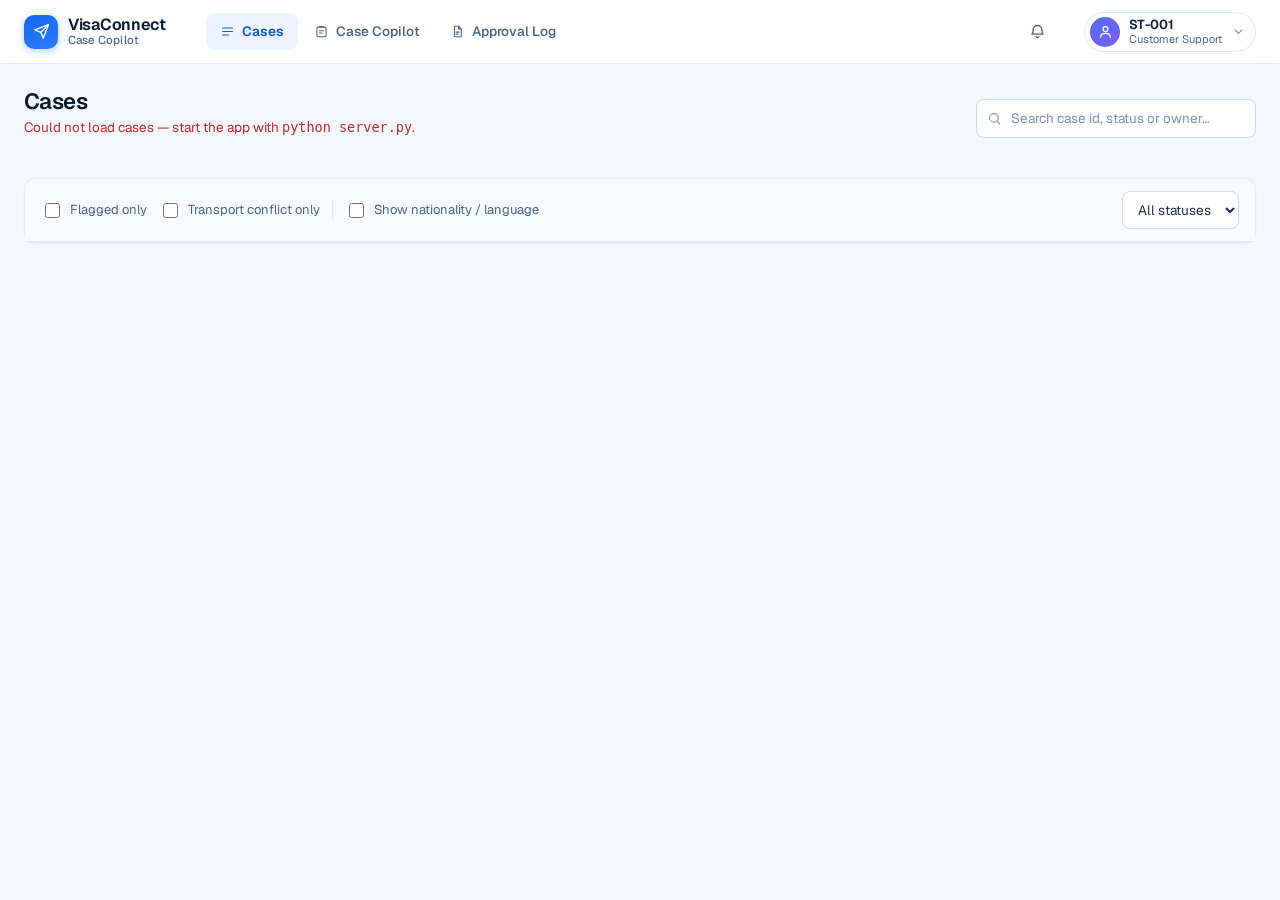
==== commit 7dd13f88: "Rebuild the case screen as a chat-first console Three-column layout: case identity plus AI summary o" ====
--- a/app/index.html
+++ b/app/index.html
@@ -191,6 +191,7 @@
     return;
   }
   renderKpis();
+  setBellCount(CASES.filter((c) => c.flag_count).length);
   const statuses = [...new Set(CASES.map((c) => c.current_status))].sort();
   const sel = $("#statusFilter");
   for (const s of statuses) {
@@ -200,6 +201,8 @@
   }
   ["q", "statusFilter", "flagOnly", "conflictOnly", "showAll"].forEach((id) =>
     $("#" + id).addEventListener("input", render));
+  // the topbar bell links here with ?filter=flagged
+  if (new URLSearchParams(location.search).get("filter") === "flagged") $("#flagOnly").checked = true;
   render();
 }
 init();
--- a/app/styles.css
+++ b/app/styles.css
@@ -142,7 +142,7 @@
 .topbar {
   position: sticky; top: 0; z-index: var(--z-nav);
   display: flex; align-items: center; gap: var(--s5);
-  height: 60px; padding: 0 var(--s6);
+  height: 64px; padding: 0 var(--s6);
   background: rgba(255, 255, 255, .88);
   backdrop-filter: saturate(150%) blur(10px);
   border-bottom: 1px solid var(--border);
@@ -150,42 +150,67 @@
 
 .brand { display: flex; align-items: center; gap: 10px; }
 .brand .mark {
-  width: 30px; height: 30px; border-radius: var(--r-sm);
-  background: var(--navy-900); color: #fff;
+  width: 34px; height: 34px; border-radius: 10px;
+  background: linear-gradient(150deg, var(--primary), #2f7bff); color: #fff;
   display: grid; place-items: center;
-  box-shadow: var(--sh-1);
-}
-.brand .mark svg { width: 17px; height: 17px; }
-.brand .name { font-weight: 620; letter-spacing: -.015em; color: var(--navy-900); font-size: 14px; line-height: 1.15; }
+  box-shadow: 0 2px 7px rgba(21, 104, 240, .32);
+}
+.brand .mark svg { width: 19px; height: 19px; }
+.brand .name { font-weight: 640; letter-spacing: -.018em; color: var(--navy-900); font-size: 16px; line-height: 1.1; }
 .brand small { display: block; font-weight: 480; font-size: 11.5px; color: var(--muted); letter-spacing: .005em; }
 
-.nav { display: flex; gap: 2px; margin-left: var(--s2); }
+.nav { display: flex; gap: 2px; margin-left: var(--s5); }
 .nav a {
   display: inline-flex; align-items: center; gap: 7px;
-  padding: 7px 13px; border-radius: var(--r-sm); font-weight: 540; font-size: 13.5px;
+  padding: 8px 14px; border-radius: var(--r-sm); font-weight: 540; font-size: 13.5px;
   color: var(--muted); transition: background var(--dur) var(--ease), color var(--dur) var(--ease);
 }
 .nav a svg.ico { width: 15px; height: 15px; }
 .nav a:hover { background: var(--surface-3); color: var(--navy-900); }
-.nav a.active { background: var(--primary-050); color: var(--primary-600); font-weight: 600; }
+.nav a.active { background: var(--primary-050); color: var(--primary-600); font-weight: 620; }
 
 .topbar .spacer { flex: 1; }
 
-.hitl-note {
-  display: inline-flex; align-items: center; gap: 7px;
-  font-size: 12px; font-weight: 560; color: var(--ai-ink);
-  background: var(--ai-bg); border: 1px solid var(--ai-border);
-  padding: 5px 12px 5px 10px; border-radius: var(--r-pill); white-space: nowrap;
-}
-.hitl-note svg { width: 14px; height: 14px; flex: none; color: var(--ai-rail); }
-
+/* notification bell */
+.bell {
+  position: relative; width: 38px; height: 38px; flex: none; cursor: pointer;
+  display: grid; place-items: center; font: inherit;
+  background: transparent; border: 1px solid transparent; border-radius: var(--r-sm);
+  color: var(--muted);
+  transition: background var(--dur) var(--ease), color var(--dur) var(--ease);
+}
+.bell svg { width: 19px; height: 19px; }
+.bell:hover { background: var(--surface-3); color: var(--navy-900); }
+.bell-count {
+  position: absolute; top: 2px; right: 1px; min-width: 17px; height: 17px; padding: 0 4px;
+  border-radius: var(--r-pill); background: var(--bad); color: #fff;
+  font-size: 10.5px; font-weight: 700; line-height: 17px; text-align: center;
+  box-shadow: 0 0 0 2px var(--surface);
+}
+
+/* signed-in user */
 .whoami {
-  display: flex; align-items: center; gap: var(--s2); font-size: 12.5px; color: var(--muted);
-  padding-left: var(--s4); border-left: 1px solid var(--border);
-}
+  position: relative; display: flex; align-items: center; gap: 9px;
+  padding: 4px 9px 4px 5px; margin-left: var(--s2);
+  border: 1px solid var(--border); border-radius: var(--r-pill);
+  transition: background var(--dur) var(--ease), border-color var(--dur) var(--ease);
+}
+.whoami:hover { background: var(--surface-2); border-color: var(--border-strong); }
+.whoami .avatar {
+  width: 30px; height: 30px; border-radius: 50%; flex: none;
+  display: grid; place-items: center; color: #fff;
+  background: linear-gradient(150deg, #4f6ef2, #7b5cf0);
+}
+.whoami .avatar svg { width: 17px; height: 17px; }
+.whoami .who-text { display: flex; flex-direction: column; line-height: 1.15; }
+.whoami .who-text strong { font-size: 13px; font-weight: 620; color: var(--navy-900); }
+.whoami .who-text small { font-size: 11px; color: var(--muted); }
+.whoami .who-chev { display: grid; place-items: center; color: var(--faint); }
+.whoami .who-chev svg { width: 15px; height: 15px; }
+/* the real control sits invisibly over the chip so the whole chip opens it */
 .whoami select {
-  background: var(--surface); color: var(--navy-800); border: 1px solid var(--border-strong);
-  border-radius: var(--r-sm); padding: 6px 9px; font: inherit; font-size: 12.5px; font-weight: 560;
+  position: absolute; inset: 0; width: 100%; height: 100%;
+  opacity: 0; cursor: pointer; font: inherit; border: 0;
 }
 
 /* ============================== layout ================================== */
@@ -200,25 +225,32 @@
 .page-head p { margin: 3px 0 0; color: var(--muted); font-size: 13.5px; max-width: 68ch; }
 .spacer { flex: 1; }
 
-/* the copilot console: queue · case · assistant */
-.console {
+/* the case console: case side · conversation · AI insights */
+.container.wide { max-width: 1720px; padding: var(--s5) var(--s6) var(--s8); }
+
+.case-layout {
   display: grid;
-  grid-template-columns: 292px minmax(0, 1fr) 384px;
+  grid-template-columns: 320px minmax(420px, 1fr) 340px;
   gap: var(--s5);
   align-items: start;
 }
-.console > * { min-width: 0; }
-
-@media (max-width: 1280px) {
-  .console { grid-template-columns: 262px minmax(0, 1fr); }
-  .console .rail { grid-column: 1 / -1; }
-}
-@media (max-width: 980px) {
-  .console { grid-template-columns: minmax(0, 1fr); }
+.case-layout > * { min-width: 0; }
+.case-side { display: flex; flex-direction: column; gap: var(--s4); }
+
+@media (max-width: 1180px) {
+  .case-layout { grid-template-columns: 300px minmax(0, 1fr); }
+  .rail {
+    grid-column: 1 / -1;
+    display: grid; grid-template-columns: repeat(3, minmax(0, 1fr));
+    gap: var(--s4); align-items: start;
+  }
+  .rail .rail-title { grid-column: 1 / -1; }
+}
+@media (max-width: 900px) {
+  .case-layout { grid-template-columns: minmax(0, 1fr); }
+  .rail { grid-template-columns: minmax(0, 1fr); }
   .container { padding: var(--s5) var(--s4) var(--s8); }
 }
-
-.stack { display: flex; flex-direction: column; gap: var(--s5); }
 
 /* ============================== panels ================================== */
 
@@ -377,57 +409,97 @@
 
 /* ============================== ai surfaces ============================= */
 
-.ai-block {
-  position: relative;
-  background: linear-gradient(180deg, var(--ai-bg), var(--ai-bg-2));
-  border: 1px solid var(--ai-border);
-  border-radius: var(--r-sm);
-  padding: 14px 16px 14px 18px;
-  overflow: hidden;
-}
-.ai-block::before {
-  content: ""; position: absolute; inset: 0 auto 0 0; width: 3px; background: var(--ai-rail);
-}
-.ai-block + .ai-block { margin-top: var(--s3); }
-.ai-block h3 {
-  display: flex; align-items: center; gap: 7px;
-  margin: 0 0 7px; font-size: 11.5px; font-weight: 620;
-  letter-spacing: .02em; color: var(--ai-ink); text-transform: none;
-}
-.ai-block h3 svg { width: 14px; height: 14px; color: var(--ai-rail); flex: none; }
-.ai-block .summary { font-size: 14px; color: var(--navy-800); }
-.ai-block .body { color: var(--navy-800); }
-.draft-box {
-  background: rgba(255, 255, 255, .72); border: 1px solid var(--ai-border);
-  border-radius: var(--r-xs); padding: 12px 14px; margin-top: 2px;
-  white-space: pre-wrap; font-size: 13.5px; color: var(--navy-800);
-}
-.ai-block .actions { border-top-color: var(--ai-border); }
-
-.decisionRow-note { font-size: 11.5px; color: var(--ai-ink); opacity: .8; }
-
-/* ============================== flags =================================== */
-
-.flag { display: flex; gap: 11px; padding: 10px 0; border-bottom: 1px dashed var(--border); }
-.flag:last-child { border-bottom: none; padding-bottom: 0; }
-.flag .type { font-weight: 620; font-size: 12.5px; color: var(--navy-800); }
-.flag .ev { color: var(--muted); font-size: 12.5px; margin-top: 1px; }
-.conf-tag {
-  font-size: 10px; font-weight: 700; text-transform: uppercase; letter-spacing: .04em;
-  padding: 2px 7px; border-radius: var(--r-xs); flex: none; align-self: flex-start;
-}
-.conf-confirmed { background: var(--good-bg); color: var(--good); }
-.conf-conflicting { background: var(--bad-bg); color: var(--bad); }
-.conf-insufficient { background: var(--surface-3); color: var(--muted); }
-
-/* ============================== actions ================================= */
-
-.actions {
-  display: flex; gap: var(--s2); margin-top: 13px; padding-top: 13px;
-  border-top: 1px dashed var(--border-strong); flex-wrap: wrap; align-items: center;
-}
-.actions .spacer { flex: 1; }
-.decided { display: inline-flex; align-items: center; gap: 6px; font-size: 12.5px; font-weight: 600; }
+/* AI-tinted panel: the light blue case summary reads as "generated", the
+   yellow rail inside it reads as "not yet approved by a human". */
+.ai-tint {
+  background: linear-gradient(180deg, #f8fbff, #f1f7ff);
+  border-color: #dbe8fb;
+}
+.ai-tint .card-head { border-bottom-color: #e4eefc; }
+.ai-tag {
+  font-size: 9.5px; font-weight: 700; letter-spacing: .07em; text-transform: uppercase;
+  color: var(--ai-ink); background: var(--ai-bg); border: 1px solid var(--ai-border);
+  padding: 1px 6px; border-radius: var(--r-xs); margin-left: 7px; vertical-align: 1px;
+}
+
+.card-head .head-tile {
+  width: 26px; height: 26px; border-radius: var(--r-sm); flex: none;
+  display: grid; place-items: center;
+  background: var(--primary-050); color: var(--primary-600);
+}
+.card-head .head-tile svg { width: 15px; height: 15px; }
+.card-head .head-tile.ai { background: var(--ai-bg); color: var(--ai-ink); border: 1px solid var(--ai-border); }
+.card-head .head-tile.bad { background: var(--bad-bg); color: var(--bad); }
+.card-head .head-tile.warn { background: var(--caution-bg); color: var(--caution-ink); }
+.card-head .head-tile.good { background: var(--good-bg); color: var(--good); }
+
+/* numbered key points */
+.points { list-style: none; margin: var(--s3) 0 0; padding: 0; display: flex; flex-direction: column; gap: 12px; }
+.points li { display: flex; gap: 11px; align-items: flex-start; }
+.points .n {
+  width: 21px; height: 21px; border-radius: 50%; flex: none; margin-top: 1px;
+  display: grid; place-items: center;
+  font-size: 11.5px; font-weight: 700; color: #fff; background: var(--faint);
+}
+.points .n.bad { background: var(--bad); }
+.points .n.warn { background: #ef8a1f; }
+.points .n.info { background: var(--primary); }
+.points .t { font-weight: 620; font-size: 13px; color: var(--navy-800); }
+.points .d { font-size: 12.5px; color: var(--muted); margin-top: 1px; }
+
+.link-btn {
+  display: inline-flex; align-items: center; gap: 6px; width: fit-content;
+  font: inherit; font-size: 12.5px; font-weight: 620; cursor: pointer;
+  color: var(--primary-600); background: none; border: 0; padding: var(--s3) 0 0;
+}
+.link-btn svg { width: 15px; height: 15px; }
+.link-btn:hover { text-decoration: underline; }
+
+/* approve / edit / reject row, reused by every AI card */
+.hitl-row { display: flex; gap: var(--s2); flex-wrap: wrap; align-items: center; margin-top: var(--s3); }
+.hitl-row .spacer { flex: 1; }
+.hitl-row .note { font-size: 11px; color: var(--ai-ink); opacity: .85; }
+
+/* ============================ related info ============================= */
+
+.rel-list { display: flex; flex-direction: column; gap: 2px; padding: var(--s2); }
+.rel-row {
+  display: flex; align-items: center; gap: 11px; width: 100%; text-align: left;
+  background: none; border: 0; font: inherit; cursor: pointer;
+  padding: 9px 8px; border-radius: var(--r-sm);
+  transition: background var(--dur) var(--ease);
+}
+.rel-row:hover { background: var(--surface-2); }
+.rel-row .rel-ico {
+  width: 32px; height: 32px; border-radius: var(--r-sm); flex: none;
+  display: grid; place-items: center;
+  background: var(--primary-050); color: var(--primary-600);
+}
+.rel-row .rel-ico svg { width: 17px; height: 17px; }
+.rel-row .rel-ico.ai { background: var(--ai-bg); color: var(--ai-ink); }
+.rel-row .rel-ico.warn { background: var(--caution-bg); color: var(--caution-ink); }
+.rel-row .rel-text { flex: 1; min-width: 0; }
+.rel-row .rel-text strong { display: block; font-size: 13px; font-weight: 560; color: var(--navy-800); }
+.rel-row .rel-text small { font-size: 11.5px; color: var(--muted); }
+.rel-row > svg.ico { width: 15px; height: 15px; color: var(--faint); flex: none; }
+
+/* ============================== evidence tags =========================== */
+
+.tags { display: flex; flex-wrap: wrap; gap: 7px; }
+.tag {
+  display: inline-flex; align-items: center; gap: 6px;
+  font-size: 11.5px; font-weight: 600; padding: 4px 11px;
+  border-radius: var(--r-pill); border: 1px solid transparent;
+}
+.tag::before { content: ""; width: 6px; height: 6px; border-radius: 50%; background: currentColor; flex: none; }
+.tag-bad { color: var(--bad); background: var(--bad-bg); border-color: var(--bad-border); }
+.tag-warn { color: var(--caution-ink); background: var(--caution-bg); border-color: var(--caution-border); }
+.tag-info { color: var(--primary-600); background: var(--primary-050); border-color: var(--primary-100); }
+.tag-neutral { color: var(--muted); background: var(--surface-3); border-color: var(--border); }
+
+/* ============================== decisions =============================== */
+
+.decided { display: inline-flex; align-items: center; gap: 6px; font-size: 12.5px; font-weight: 620; }
 .decided svg { width: 14px; height: 14px; }
 .decided.approve { color: var(--good); }
 .decided.edit { color: var(--primary-600); }
@@ -458,28 +530,185 @@
 .faint { color: var(--faint); }
 .num { text-align: right; font-variant-numeric: tabular-nums; }
 
-/* ============================== queue =================================== */
-
-.queue-list { display: flex; flex-direction: column; padding: 6px; gap: 2px; }
-.queue-item {
-  display: block; width: 100%; text-align: left; cursor: pointer;
-  background: transparent; border: 1px solid transparent; border-radius: var(--r-sm);
-  padding: 9px 11px; font: inherit;
-  transition: background var(--dur) var(--ease), border-color var(--dur) var(--ease);
-}
-.queue-item:hover { background: var(--surface-3); }
-.queue-item.selected {
+/* =========================== case identity ============================== */
+
+.back-link {
+  display: inline-flex; align-items: center; gap: 7px; width: fit-content;
+  font-size: 13px; font-weight: 560; color: var(--muted); padding: 2px 0;
+}
+.back-link svg { width: 15px; height: 15px; }
+.back-link:hover { color: var(--primary-600); }
+
+.id-card { display: flex; flex-direction: column; gap: var(--s3); }
+.id-top { display: flex; align-items: center; gap: var(--s3); flex-wrap: wrap; }
+.id-tile {
+  width: 44px; height: 44px; border-radius: var(--r-md); flex: none;
+  display: grid; place-items: center; color: #fff;
+  background: linear-gradient(150deg, var(--primary), #2f7bff);
+  box-shadow: 0 3px 9px rgba(21, 104, 240, .3);
+}
+.id-tile svg { width: 23px; height: 23px; }
+.id-num {
+  font-size: 20px; font-weight: 640; letter-spacing: -.022em;
+  color: var(--navy-900); font-variant-numeric: tabular-nums;
+}
+.id-rows { display: flex; flex-direction: column; gap: 7px; }
+.id-row { display: flex; align-items: center; gap: 9px; font-size: 13px; color: var(--ink); }
+.id-row svg { width: 15px; height: 15px; color: var(--faint); flex: none; }
+.id-row .dim { color: var(--muted); }
+
+.details-panel { margin-top: var(--s4); padding-top: var(--s4); border-top: 1px dashed var(--border-strong); }
+
+/* ============================ conversation ============================== */
+
+.chat-pane {
+  display: flex; flex-direction: column; overflow: hidden;
+  background: var(--surface); border: 1px solid var(--border);
+  border-radius: var(--r-md); box-shadow: var(--sh-1);
+  min-height: calc(100dvh - 132px);
+  max-height: calc(100dvh - 108px);
+}
+.chat-head {
+  flex: none; display: flex; align-items: center; gap: var(--s3);
+  padding: 13px var(--s5); border-bottom: 1px solid var(--border);
+}
+.avatar {
+  width: 40px; height: 40px; border-radius: 50%; flex: none;
+  display: grid; place-items: center; color: #fff;
+  background: linear-gradient(150deg, #4f6ef2, #7b5cf0);
+}
+.avatar svg { width: 21px; height: 21px; }
+.chat-who strong { display: block; font-size: 14.5px; font-weight: 620; color: var(--navy-900); line-height: 1.2; }
+.online { display: inline-flex; align-items: center; gap: 5px; font-size: 11.5px; color: var(--good); }
+.online i { width: 7px; height: 7px; border-radius: 50%; background: var(--good); flex: none; }
+.chat-head .spacer { flex: 1; }
+
+.icon-btn {
+  width: 36px; height: 36px; flex: none; cursor: pointer; font: inherit;
+  display: grid; place-items: center; border-radius: 50%;
+  background: transparent; border: 1px solid transparent; color: var(--muted);
+  transition: background var(--dur) var(--ease), color var(--dur) var(--ease);
+}
+.icon-btn svg { width: 18px; height: 18px; }
+.icon-btn:hover { background: var(--surface-3); color: var(--navy-900); }
+
+.thread {
+  flex: 1; overflow-y: auto; padding: var(--s5);
+  display: flex; flex-direction: column; gap: var(--s4);
+  background: var(--surface-2);
+}
+.day-chip {
+  align-self: center; font-size: 11px; font-weight: 620; color: var(--muted);
+  background: var(--surface); border: 1px solid var(--border);
+  border-radius: var(--r-pill); padding: 3px 12px;
+}
+.thread .msg { display: flex; gap: 10px; align-items: flex-end; max-width: 80%; }
+.thread .msg.customer { align-self: flex-start; }
+.thread .msg.staff { align-self: flex-end; flex-direction: row-reverse; }
+.thread .msg.system { align-self: stretch; max-width: none; }
+.thread .msg .avatar {
+  width: 30px; height: 30px; border-radius: 50%; flex: none;
+  display: grid; place-items: center; color: #fff;
+  background: linear-gradient(150deg, #4f6ef2, #7b5cf0);
+}
+.thread .msg .avatar svg { width: 16px; height: 16px; }
+.thread .msg .col { display: flex; flex-direction: column; gap: 4px; min-width: 0; }
+.thread .msg.staff .col { align-items: flex-end; }
+.thread .msg .bubble {
+  padding: 11px 15px; font-size: 13.5px; line-height: 1.55;
+  border-radius: var(--r-lg); border-bottom-left-radius: var(--r-xs);
+  background: var(--surface); border: 1px solid var(--border); color: var(--navy-800);
+  box-shadow: var(--sh-1);
+  white-space: pre-wrap; word-break: break-word;
+}
+.thread .msg.staff .bubble {
   background: var(--primary-050); border-color: var(--primary-100);
-  box-shadow: inset 2px 0 0 var(--primary);
-}
-.queue-item .q-top { display: flex; align-items: center; gap: var(--s2); }
-.queue-item .q-id { font-family: var(--mono); font-size: 12.5px; font-weight: 600; color: var(--navy-900); }
-.queue-item .q-meta {
-  font-size: 11.5px; color: var(--muted); margin-top: 3px;
-  display: flex; align-items: center; gap: 6px; flex-wrap: wrap;
-}
-.queue-item .q-meta .sep { color: var(--border-strong); }
-.queue-scroll { max-height: calc(100dvh - 220px); overflow-y: auto; }
+  border-bottom-left-radius: var(--r-lg); border-bottom-right-radius: var(--r-xs);
+}
+.thread .msg .meta { font-size: 10.5px; color: var(--faint); padding: 0 3px; }
+
+/* =========================== composer + AI reply ======================== */
+
+.composer-wrap {
+  flex: none; display: flex; flex-direction: column; gap: var(--s3);
+  padding: var(--s4) var(--s5); border-top: 1px solid var(--border);
+  background: var(--surface);
+}
+.ai-suggest {
+  position: relative; overflow: hidden;
+  background: linear-gradient(180deg, var(--ai-bg), var(--ai-bg-2));
+  border: 1px solid var(--ai-border); border-radius: var(--r-md);
+}
+.ai-suggest::before { content: ""; position: absolute; inset: 0 auto 0 0; width: 3px; background: var(--ai-rail); }
+.suggest-head { display: flex; align-items: center; gap: 9px; padding: 12px var(--s4) 0 var(--s5); }
+.suggest-head strong { font-size: 13.5px; font-weight: 620; color: var(--ai-ink); }
+.suggest-head .spacer { flex: 1; }
+.suggest-head .head-tile {
+  width: 26px; height: 26px; border-radius: var(--r-sm); flex: none;
+  display: grid; place-items: center; background: rgba(255, 255, 255, .85);
+  color: var(--ai-rail); border: 1px solid var(--ai-border);
+}
+.suggest-head .head-tile svg { width: 15px; height: 15px; }
+.suggest-body {
+  padding: var(--s2) var(--s4) var(--s3) var(--s5);
+  font-size: 13.5px; color: var(--navy-800); white-space: pre-wrap;
+}
+.suggest-actions { display: flex; gap: var(--s2); align-items: center; flex-wrap: wrap; padding: 0 var(--s4) var(--s4) var(--s5); }
+.suggest-actions .spacer { flex: 1; }
+
+.composer {
+  border: 1px solid var(--border-strong); border-radius: var(--r-md);
+  padding: 10px 12px; background: var(--surface);
+  transition: border-color var(--dur) var(--ease), box-shadow var(--dur) var(--ease);
+}
+.composer:focus-within { border-color: var(--primary); box-shadow: 0 0 0 3px var(--primary-100); }
+.composer textarea {
+  width: 100%; border: 0; padding: 0; margin: 0; background: transparent;
+  min-height: 26px; max-height: 140px; resize: none; font-size: 13.5px; box-shadow: none;
+}
+.composer textarea:focus { outline: none; box-shadow: none; }
+.composer-row { display: flex; align-items: center; gap: 2px; margin-top: 6px; }
+.composer-row .spacer { flex: 1; }
+.composer-row select {
+  height: 30px; padding: 2px 8px; font-size: 12px;
+  border-color: var(--border); color: var(--muted);
+}
+.send-btn {
+  width: 38px; height: 38px; flex: none; cursor: pointer;
+  display: grid; place-items: center; border-radius: 50%;
+  background: var(--primary); color: #fff; border: 0;
+  box-shadow: 0 2px 8px rgba(21, 104, 240, .35);
+  transition: background var(--dur) var(--ease), transform 90ms var(--ease);
+}
+.send-btn svg { width: 18px; height: 18px; }
+.send-btn:hover { background: var(--primary-600); }
+.send-btn:active { transform: translateY(1px); }
+.send-btn:disabled { opacity: .55; cursor: not-allowed; }
+
+/* ============================== insight rail ============================ */
+
+.rail { display: flex; flex-direction: column; gap: var(--s4); }
+.rail-title {
+  display: flex; align-items: center; gap: 8px; margin: 0;
+  font-size: 15px; font-weight: 640; letter-spacing: -.02em; color: var(--navy-900);
+}
+.rail-title svg { width: 18px; height: 18px; color: var(--primary); }
+
+.sla-big {
+  font-size: 28px; font-weight: 640; letter-spacing: -.03em;
+  color: var(--navy-900); font-variant-numeric: tabular-nums; line-height: 1.1;
+}
+.sla-cap { font-size: 12px; color: var(--muted); margin-top: 2px; }
+.bar {
+  height: 8px; border-radius: var(--r-pill); background: var(--surface-3);
+  margin: var(--s3) 0 0; overflow: hidden;
+}
+.bar > i {
+  display: block; height: 100%; border-radius: var(--r-pill);
+  background: linear-gradient(90deg, #2f7bff, var(--primary));
+  transition: width 420ms var(--ease);
+}
+.bar > i.is-bad { background: linear-gradient(90deg, #ef8a1f, var(--bad)); }
 
 /* ============================== chat ==================================== */
 
